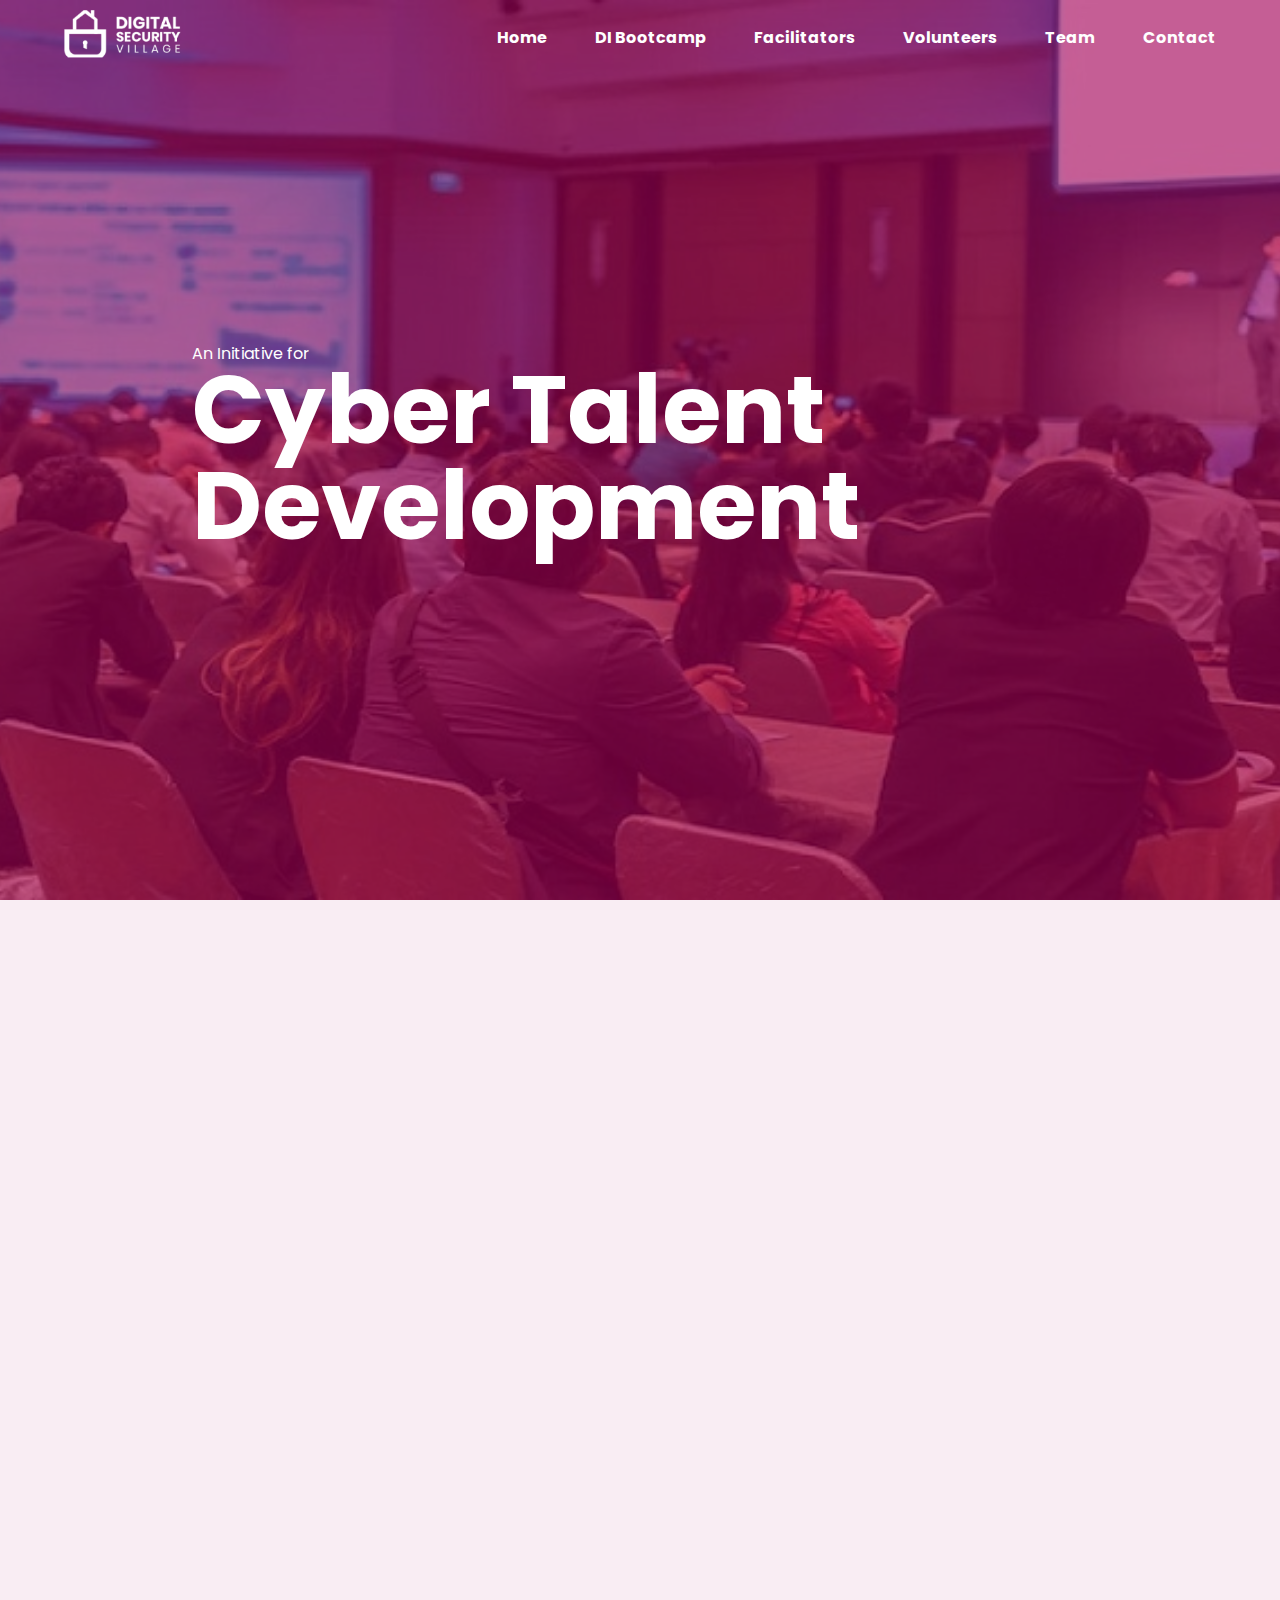
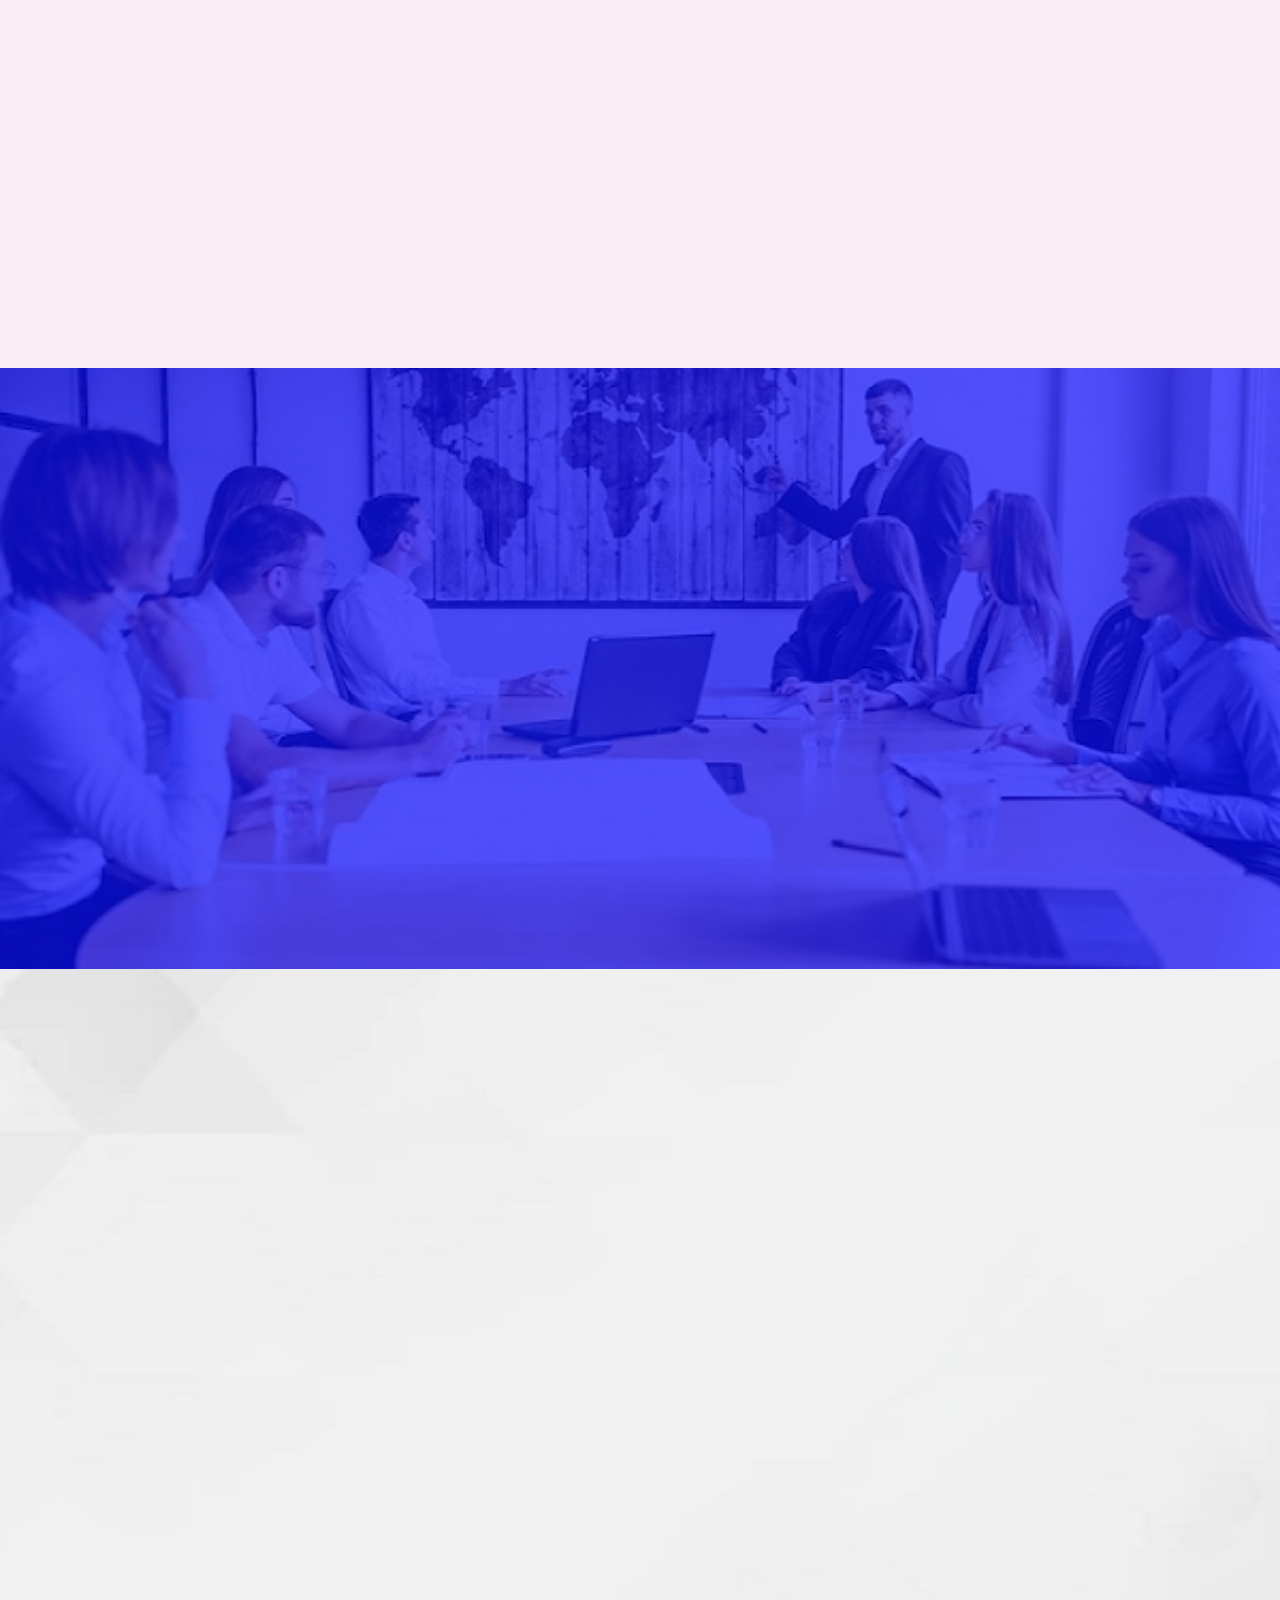
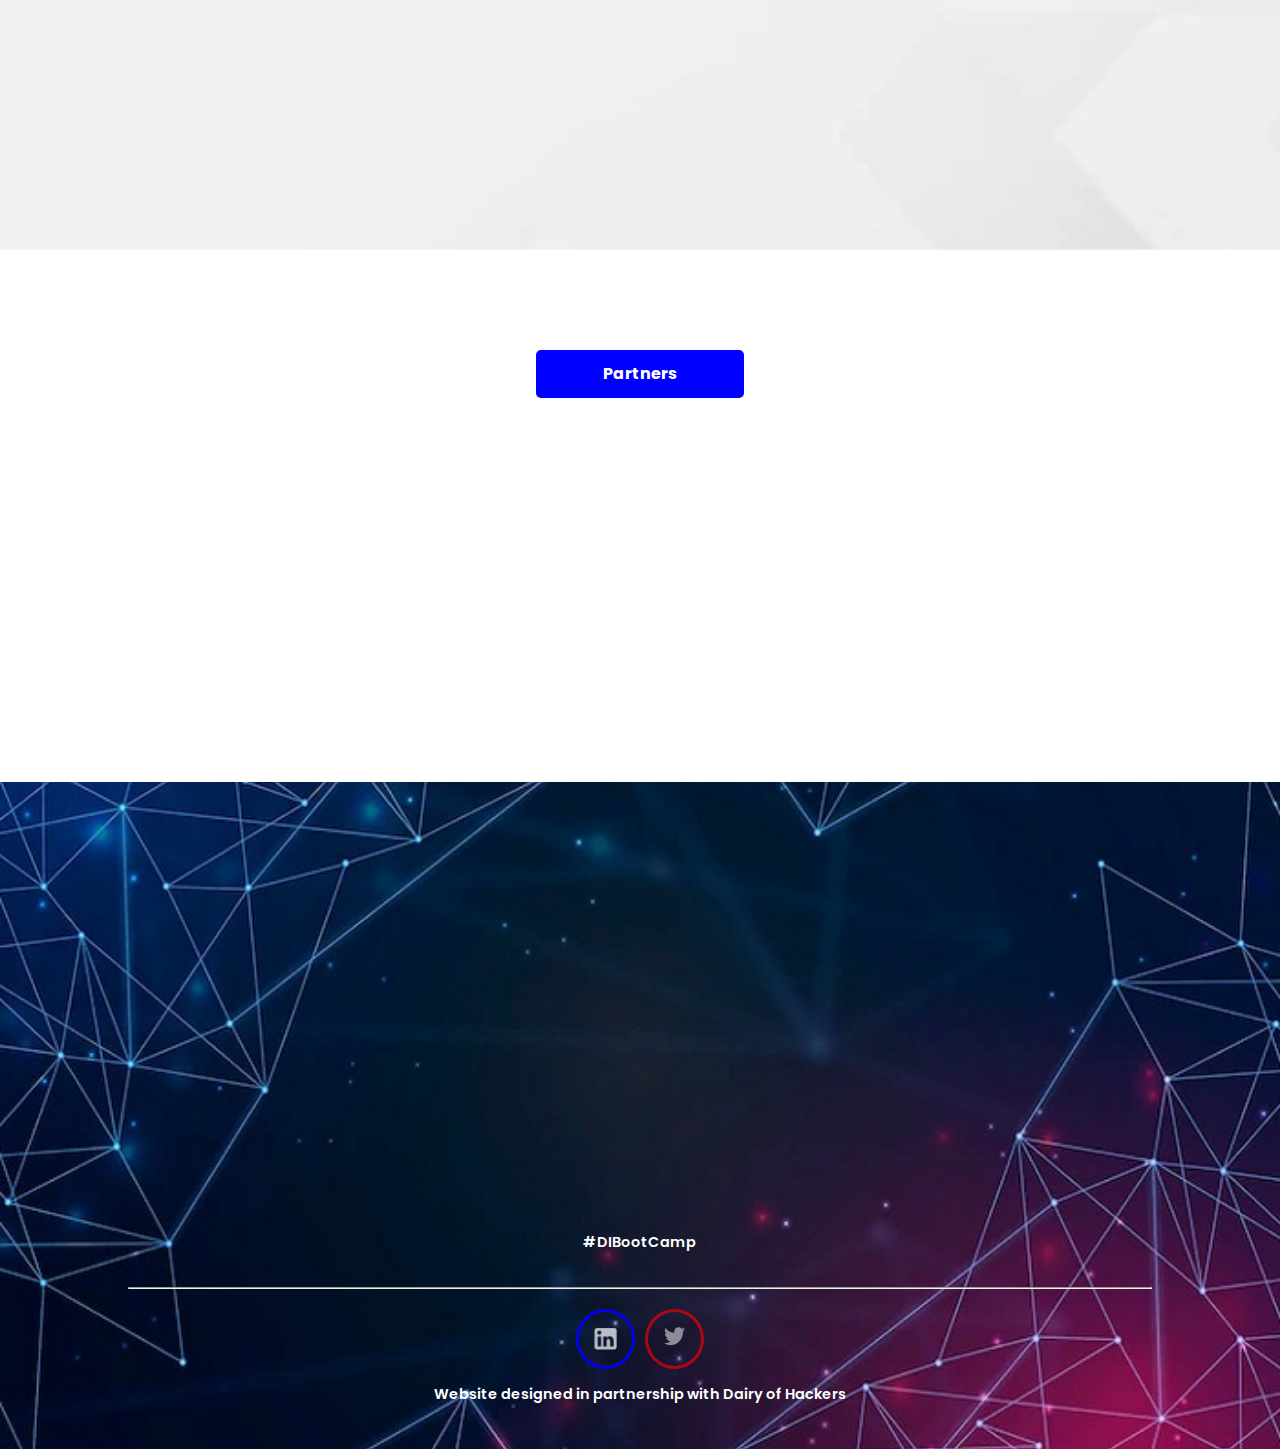
==== index.html @ 7d1bab00 "update" ====
<!DOCTYPE html>
<html lang="en">

<head>
    <meta charset="UTF-8">
    <meta http-equiv="X-UA-Compatible" content="IE=edge">
    <meta name="viewport" content="width=device-width, initial-scale=1.0">
    <link rel="icon" type="image/png" sizes="32x32" href="./images/Group.png">
    <title>Home | Digital Security Village</title>
    <link rel="stylesheet" href="style.css">

    <link rel="preconnect" href="https://fonts.googleapis.com">
    <link rel="preconnect" href="https://fonts.gstatic.com" crossorigin>
    <link href="https://fonts.googleapis.com/css2?family=Poppins:wght@400;700&display=swap" rel="stylesheet">
</head>

<body>
    <!-- header state start -->
    <header>
        <!-- nav state start -->
        <nav>
            <!-- logo state start -->
            <div id="logo">
                <a href="#"><img src="./images/logo.png" alt="" width="120"></a>
            </div>
            <!-- logo state end -->

            <!-- nav-links state start -->
            <div id="nav-links">
                <ul>
                    <li><a href="#" class="nav-link">Home</a></li>
                    <li><a href="./html/di_bootcamp.html" class="nav-link">DI Bootcamp</a></li>
                    <li><a href="./html/facilitator.html" class="nav-link">Facilitators</a></li>
                    <li><a href="./html/volunteer.html" class="nav-link">Volunteers</a></li>
                    <li><a href="./html/team.html" class="nav-link">Team</a></li>
                    <li><a href="./html/contact.html" class="nav-link">Contact</a></li>
                </ul>
            </div>
            <!-- nav-links state end -->

            <div class="hamburger">
                <span class="bar"></span>
                <span class="bar"></span>
                <span class="bar"></span>
            </div>

        </nav>
        <!-- nav state start -->
    </header>
    <!-- header state end -->

    <!-- main state start -->
    <main>
        <!-- hero section state start -->
        <section class="hero-page">
            <div class="hero-content">
                <p> An Initiative for</p>
                <p>Cyber Talent Development</p>
            </div>
        </section>
        <!-- hero section state end -->

        <!-- register section state start -->
        <section class="register-page">
            <div class="section2">
                <div class="section2-images reveal fade-left" >
                    <div class="image1">
                        <img src="./images/Ellipse1.png" alt="">
                    </div>
                    <div class="image2">
                        <img src="./images/Ellipse2.png" alt="">
                    </div>
                    <div class="image3">
                        <img src="./images/Ellipse3.png" alt="">
                    </div>
                </div>

                <div class="section2-content reveal fade-right" >
                    <div class="small-content">
                        <p>Addressing the Cybersecurity Skill Gap in Africa and Beyond.</p>
                    </div>
                    <p>Digital Investigation Bootcamp</p>
                    <p>A 6-Hour Instructor-Led Hands-on Training </p>
                    <p>Do you wish to gain first-hand knowledge of digital security? Don't sleep on it, we've got you
                        covered. Digital Investigation Bootcamp will give you hands-on taste of what it's like to
                        investigate websites for authenticity, analyze malicious emails, network traffic, and disk
                        images. Learn the practical essentials of digital investigation for personal, corporate and
                        societal safety..</p>
                    <div class="register-btn">
                        <a href="https://cutt.ly/DIBootcamp" target="_blank">Register</a>
                    </div>
                </div>
            </div>
        </section>
        <!-- register section state end -->

        <!-- skills section state start -->
        <section class="skills-page">
            <div class="section3">
                <div class="skills-content reveal fade-left">
                    <p>Yes, you can learn practical digital security skills</p>
                    <p>The DI Bootcamp will give you the needed skills to perform investigative analysis on digital
                        artifacts.</p>
                </div>

                <div class="skills-image reveal fade-right" >
                    <img src="./images/video.png" alt="">
                </div>
            </div>
        </section>
        <!-- register section state end -->

        <!-- location section state start -->
        <section class="location-page">

            <!-- container card state start  -->
            <div class="container">
                <div class="row">
                    <div class="card  reveal fade-left">
                        <div class="card-image1">
                            <img src="./images/investige.png" alt="">
                        </div>

                        <div class="card-content">
                            <p>Learn Investigative Skills</p>
                            <p>The bootcamp will leverage various open source tools to investigate digital artifacts to
                                discover hidden secrets.</p>
                        </div>
                    </div>
                    <div class="card  reveal fade-bottom">
                        <div class="card-image2">
                            <img src="./images/analy.png" alt="">
                        </div>

                        <div class="card-content">
                            <p>Learn Analytical Skill</p>
                            <p>Analytical skills are one of the most important skills that a digital security
                                professional must have. You will gain skills to analyze problems and identify solutions.
                            </p>
                        </div>
                    </div>
                    <div class="card  reveal fade-right">
                        <div class="card-image3">
                            <img src="./images/report.png" alt="">
                        </div>

                        <div class="card-content">
                            <p>Learn Research & Reporting Strategies</p>
                            <p>At DI Bootcamp, you will learn how digital security experts keep up with emerging trends
                                by conducting research and effectively communicating their expertise and recommendations
                                through report writing.
                            </p>
                        </div>
                    </div>
                </div>
            </div>
            <!-- container card state end -->

            <!-- section4 state start -->
            <div class="section4">
                <div class="section4-content reveal fade-left">
                    <p>Digital Investigation Bootcamp</p>
                </div>
                <div class="location reveal fade-right">
                    <img src="./images/location.png" alt="">
                    <div>
                        <p class="heading">Where is it?</p>
                        <p class="text">Virtual</p>
                    </div>
                </div>

                <div class="time reveal fade-right">
                    <img src="./images/time.png" alt="">
                    <div>
                        <p class="heading">When is it?</p>
                        <p class="text">17th-18th Of Sept 2022</p>
                        <p class="text">5pm daily</p>
                    </div>

                </div>
                <div class="logo-design  reveal fade-right">
                    <img src="./images/Group.png" alt="" width="150px">
                </div>

            </div>
            <!-- section4 state end -->
        </section>
        <!-- location section state end -->

        <!-- partners section state start -->
        <section class="partners-page">
            <div class="section5">
                <div class="partner-btn">
                    <p>Partners</p>
                </div>
                <div class="partners-logo  reveal fade-right">
                    <div class="dog-logo">
                        <img src="./images/doh-image.jpg" alt="">
                    </div>
                    <div class="csm-logo">
                        <img src="./images/csm-image.jpg" alt="">
                    </div>
                    <div class="ha-logo">
                        <img src="./images/HA.jpg" alt="">
                    </div>
                </div>
            </div>
        </section>
        <!-- partners section state end -->
    </main>
    <!-- main state end -->

    <!-- footer state start -->
    <footer>
        <div class="section6">
            <div class="subscribe-form">
                    <p class="reveal fade-left">Subscribe now to get latest information about the bootcamp</p>
                    <form action="https://sheetdb.io/api/v1/5p3jy5x3n6ude" method="POST" autocomplete="off" class="reveal fade-left" id="subscribedb-form">
                    <input type="email" name="data[email]" id="email" placeholder="Please input your email" required> <br> <br>
                        <button type="submit">Sign Up</button> <br>
                    </form>
                    <img src="./images/logo.png" alt="" class="reveal fade-right">
      
                    <p class="reveal fade-right"> A movement that aims to address the cybersecurity skill gap in Africa and beyond by providing
                    emerging cyber talents with the necessary digital security skills for personal, corporate, and
                    society's safety. This will be accomplished through a series of bootcamps, workshops, online
                    trainings, and much more.</p>
                    <p>#DIBootCamp</p>
            </div>
            <div class="info">

                <div id="line">
                    <hr>
                </div>

                <div class="social-media">
                    <div class="linkedin">
                        <a href="https://linkedin.com/company/digisecvillage" target="_blank"><img
                                src="./images/LinkedIn.png" alt="" width="23"></a>
                    </div>
                    <div class="twitter">
                        <a href="https://twitter.com/digisecvillage" target="_blank"><img src="./images/twitter.png"
                                alt=""></a>
                    </div>
                </div>
                <p>Website designed in partnership with Dairy of Hackers</p>
            </div>
        </div>
    </footer>
    <!-- footer state end -->
    <script src="./script.js"></script>
</body>

</html>
---- style.css ----
/* default styling start */
* {
    font-family: 'Poppins', sans-serif;
    Font-size: 16px;
    box-sizing: border-box;
    padding: 0;
    margin: 0;
}

body {
    overflow-x: hidden;
}

header {
    position: absolute;
    z-index: 1000;
    width: 100%;
}

nav {
    width: 90%;
    margin: auto;
    display: flex;
    align-items: center;
    justify-content: space-between;
    padding-top: 10px;
}

#nav-links ul {
    display: flex;
    align-items: center;
    justify-content: center;
}

#nav-links ul li {
    list-style-type: none;
    padding-right: 3em;
}

#nav-links ul li:last-child {
    padding-right: 0;
}

ul li a {
    text-decoration: none;
    color: #ffffff;
    font-style: normal;
    font-weight: 700;
    font-size: 1rem;
    line-height: 33px;
}

.hamburger {
    display: none;
}

.hamburger .bar {
    display: block;
    width: 25px;
    height: 3px;
    margin: 5px auto;
    -webkit-transition: all 0.3s ease-in-out;
    transition: all 0.3s ease-in-out;
    background-color: #fff !important;
}

/* hero page styling start */
.hero-page {
    display: flex;
    justify-content: center;
    align-items: center;
    position: relative;
    background-image: url(./images/hero-image1.jpg);
    background-position: center;
    background-attachment: fixed;
    background-repeat: no-repeat;
    background-size: cover;
    height: 100vh;
    width: 100%;
}

.hero-page::before {
    content: '';
    position: absolute;
    background-color: rgba(167, 0, 88, 0.62);
    width: 100%;
    height: 100%;
}

.hero-content {
    width: 70%;
    z-index: 1000;
}
.reveal{
    transform: translateY(150px);
    transition:1s all ease;
    opacity: 0;
}
.reveal.active{
    transform: translateY(0);
    transition:1s all ease;
    opacity: 1;
}
.active.fade-left{
    animation: fade-left 1s ease-in;
}
.active.fade-right{
    animation: fade-right 1s ease-in;
}
@keyframes fade-left {
    0%{
        transform:translateX(-100px);
        opacity: 0;
    }
    100%{
        transform:translateX(0);
        opacity: 1;
    }
}
@keyframes fade-right {
    0%{
        transform:translateX(100px);
        opacity: 0;
    }
    100%{
        transform:translateX(0);
        opacity: 1;
    }
}
.hero-content p {
    font-style: normal;
    font-weight: 400;
    font-size: 1rem;
    line-height: 100%;
    color: #ffffff;
}

.hero-content p:nth-child(2) {
    font-size: 6rem;
    font-weight: 700;
}

/* hero page styling end */

/* register page styling start */
.register-page {
    background: rgba(167, 0, 88, 0.07);
}

.section2 {
    display: flex;
    justify-content: space-around;
    flex-flow: row wrap;
    flex-wrap: wrap-reverse;
    padding-top: 200px;
    padding-bottom: 200px;
    width: 100%;
    margin: auto;
    height: auto;
}

.section2-images {
    margin-right: 130px;
    max-width: 40%;
    position: relative;
}

.image2 {
    position: absolute;
    margin-top: 10px;
    top: -1em;
    margin-left: 350px;
}

.image3 {
    position: absolute;
    top: 260px;
    left: 330px;
}

.section2-content {
    width: 40%;
    min-width: 40%;
    line-height: 4;
}

.small-content {
    background: linear-gradient(269.68deg, rgba(255, 0, 0, 0.51) -2.97%, rgba(0, 0, 255, 0.5) 100%);
    width: 90%;
    text-align: center;
}

.small-content p {
    margin: auto;
    line-height: 3;
    color: #ffffff;
    font-weight: 700;
    font-size: 0.8rem;
    margin-bottom: 30px;
}

.section2-content p:nth-child(2) {
    font-size: 4rem;
    font-weight: 700;
    line-height: 110%;
    margin-bottom: 30px;
}

.section2-content p:nth-child(3) {
    color: #A70058;
    font-weight: 600;
    font-size: 1rem;
    line-height: 112%;
    margin-bottom: 30px;
}

.section2-content p:nth-child(4) {
    line-height: 193%;
    margin-bottom: 30px;
    color: #000000;
    font-size: 1rem;
    font-weight: 500;
}

.register-btn {
    background: linear-gradient(265.36deg, #FFFF00 -17.67%, #FF0000 42.39%, #0000FF 111.9%);
    border-radius: 13.6934px;
    width: 40%;
    text-align: center;
}

.register-btn a {
    text-decoration: none;
    color: #ffffff;
    font-weight: 700;
    font-size: 1.2rem;
    line-height: 24px;
}

/* register page styling end */

/* skills page styling start */
.skills-page {
    display: flex;
    justify-content: center;
    align-items: center;
    position: relative;
    background-image: url(./images/hero-image3.jpg);
    background-position: center;
    background-repeat: no-repeat;
    background-size: cover;
    width: 100%;
}

.skills-page::before {
    content: '';
    position: absolute;
    background: rgba(0, 0, 255, 0.67);
    width: 100%;
    height: 100%;
}

.section3 {
    width: 70%;
    margin: auto;
    display: flex;
    justify-content: space-between;
    align-items: center;
    padding: 70px 0 200px 0;
}

.skills-content {
    width: 63%;
    z-index: 1000;
}

.skills-content p:first-child {
    color: #ffffff;
    font-size: 4rem;
    font-weight: 700;
    line-height: 110%;
}

.skills-content p:nth-child(2) {
    color: #FFFF00;
    font-weight: 400;
    font-size: 1rem;
    width: 70%;
}

.skills-image {
    z-index: 1000;
}

/* skills page styling end */

/* location page styling start */
.location-page {
    background-image: url(./images/location-image.jpg);
    background-position: center;
    background-repeat: no-repeat;
    background-size: cover;
    height: auto;
    width: 100%;
}

.container {
    width: 80%;
    margin: auto;
    position: relative;
}

.row {
    margin-top: -70px;
    display: flex;
    justify-content: space-between;
    width: 100%;

}

.card {
    border-radius: 5px;
    text-align: center;
    background: #F7F7F7;
    box-shadow: 0px 7.98038px 3.99019px rgba(0, 0, 0, 0.25);
    max-width: 32.4%;
    padding: 20px 0;
    height: auto;
}
.card:hover {
    transform: scale(1.05);
}
.card-image1,
.card-image2,
.card-image3 {
    margin: auto;
    padding: 20px;
    text-align: center;
    width: 95px;
    background: rgba(0, 0, 255, 0.67);
    border-radius: 50%;
}

.card-image2 {
    background: rgba(255, 0, 0, 0.51) !important;
}

.card-image3 {
    background: #FF9500 !important;
}

.card-content {
    width: 90%;
    margin: auto;
}

.card-content p:first-child {
    font-weight: 700;
    font-size: 1.4rem;
    line-height: 120%;
    margin: 30px 0;
}

.card-content p:nth-child(2) {
    font-weight: 400;
    font-size: 14px;
    line-height: 25px;
    text-align: center;
}

.section4 {
    display: flex;
    width: 80%;
    margin: auto;
    padding-top: 100px;
    padding-bottom: 200px;
    position: relative;
}

.section4-content {
    margin-top: 40px
}

.section4-content p {
    font-weight: 700;
    font-size: 4rem;
    line-height: 110%;
    background: linear-gradient(253.71deg, #FFFF00 -7.18%, rgba(255, 0, 0, 0.99) 44.56%, #0000FF 101.99%);
    -webkit-background-clip: text;
    -webkit-text-fill-color: transparent;
    background-clip: text;
}

.location,
.time {
    padding: 10px;
    width: 30%;
    background: #F2D9D9;
}

.location {
    margin-top: 20px;
    height: 230px;
}

.time {
    height: 235px;
    margin-left: 30px;
    z-index: 100;
}

.logo-design {
    position: absolute;
    top: 120px;
    right: -60px;
}

.location img,
.time img {
    width: 70px;
    float: right;
}

.heading {
    padding-top: 70px;
    font-weight: 700;
    font-size: 1.1rem;
    line-height: 36px;
    color: #000000;
}

.text {
    font-weight: 400;
    font-size: 1rem;
    line-height: 36px;
    color: rgba(0, 0, 0, 0.65);
}

/* location page styling end */

/* partners page styling start */
.partners-page {
    width: 100%;
    padding: 100px 0;
}

.section5 {
    width: 90%;
    margin: auto;
}

.partner-btn {
    text-align: center;
    margin-bottom: 50px;
    background: #0000FF;
    width: 18%;
    margin: auto;
    border-radius: 5px;
}

.partner-btn p {
    font-style: normal;
    font-weight: 700;
    font-size: 1rem;
    line-height: 300%;
    color: #FFFFFF;
}

.partners-logo {
    margin-top: 30px;
    display: flex;
    flex-flow: row wrap;
    justify-content: space-around;
    align-items: center;

}

/* partners page styling end */

/* footer  styling start */
footer {
    width: 100%;
    background-image: url(./images/footer-image.jpg);
    background-repeat: no-repeat;
    background-position: center;
    background-size: cover;
    color: #ffffff;
}

.section6 {
    width: 80%;
    margin: auto;
    padding: 50px 0 30px;
}

.subscribe-form {
    display: flex;
    flex-direction: column;
    align-items: center;
    justify-content: center;
    width: 60%;
    margin: auto;
}

form {
    display: flex;
    flex-direction: column;
    width: 80%;
}

.subscribe-form form input {
    padding: 10px 15px;
    background: #FFFFFF;
    border-radius: 13px;
    outline: none;
    border: none;
}

.subscribe-form form button {
    cursor:pointer;
    padding: 10px;
    background: linear-gradient(269.43deg, #FF0000 -14.51%, #0000FF 100%);
    border-radius: 13px;
    border: none;
    font-weight: 400;
    font-size: 1rem;
    color: #FFFFFF;
}

.subscribe-form p:first-child {
    font-weight: 400;
    font-size: 0.9rem;
    margin-bottom: 20px;
}

.subscribe-form p:nth-child(4) {
    font-size: 0.9rem;
    font-weight: 600;
    line-height: 193%;
    text-align: center;
    color: #FFFFFF;
    margin-top: 20px;
}

.subscribe-form p:nth-child(5) {
    font-size: 0.9rem;
    font-weight: 600;
    line-height: 50px;
    text-align: center;
}
.subscribe-form img{
    width: 120px;
}
.info p {
    font-weight: 600;
    font-size: 0.9rem;
    line-height: 50px;
    text-align: center;
    color: #FFFFFF;
}

.info #line {
    margin: 20px 0;
}

.social-media {
    display: flex;
    justify-content: center;
    align-items: center;
    text-align: center;
    width: 20%;
    margin: auto;
    /* margin-bottom: 50px; */
}

.linkedin {
    height: 60px;
    border: 3px solid rgba(0, 0, 255, 0.9);
    border-radius: 60%;
    padding: 15px;
    margin-right: 5px;
}

.twitter {
    opacity: 0.7;
    height: 60px;
    border: 3px solid rgba(255, 0, 0, 0.9);
    border-radius: 60%;
    padding: 15px;
    margin-left: 5px;
}

/* footer  styling end */


/* max width 1050px styling start */
@media (max-width:1050px) {
    nav {
        width: 94%;
    }

    /* register page styling start */
    .section2-images {
        margin-right: 50px;
    }

    .image2 {
        margin-left: 280px;
    }

    .image3 {
        top: 200px;
        left: 280px;
    }

    .image1 img {
        width: 400px;
    }

    .image2 img {
        width: 120px
    }

    .image3 img {
        width: 190px;
    }

    .section2-content p:nth-child(2) {
        font-size: 3.5rem;
    }

    /* register page styling end */

    /* location page styling start */
    .section4-content p {
        font-size: 3.5rem;
    }

    .location,
    .time {
        padding: 10px;
        width: 30%;
        background: #F2D9D9;
    }

    .location img,
    .time img {
        width: 60px;
        float: right;
    }

    .heading {
        font-size: 1rem;
    }

    .text {
        font-size: 0.9rem;
    }

    /* location page styling end */
}

/* max width 1050px styling end */


/* max width 900px styling start */
@media (max-width:900px) {

    /* nav styling start  */
    nav {
        width: 96%;
    }

    #logo a img {
        width: 100px;
    }

    #nav-links ul li {
        list-style-type: none;
        padding-right: 1em;
    }

    ul li a {
        font-weight: 600;
        font-size: 0.9rem;
    }

    /* nav styling end */

    /* hero page styling start */
    .hero-content {
        width: 80%;
    }

    .hero-content p {
        font-size: 0.9rem;
    }

    .hero-content p:nth-child(2) {
        font-size: 4.5rem;
    }

    /* hero page styling end */

    /* register page styling start */
    .section2-images {
        margin-top: 30px;
    }

    .section2-content {
        width: 55%;
    }

    .image2 {
        margin-left: 200px;
    }

    .image3 {
        top: 160px;
        left: 200px;
    }

    .image1 img {
        width: 300px;
    }

    .image2 img {
        width: 90px
    }

    .image3 img {
        width: 140px;
    }

    .small-content p {
        font-weight: 600;
        font-size: 0.6rem;
    }

    .section2-content p:nth-child(2) {
        font-size: 3rem;
    }

    .section2-content p:nth-child(3) {
        font-size: 0.9rem;
    }

    .section2-content p:nth-child(4) {
        font-size: 0.9rem;
        font-weight: 500;
    }

    .register-btn {
        width: 35%;
    }

    .register-btn a {
        font-size: 1rem;
        line-height: 20px;
    }

    /* register page styling end */

    /* skills page styling start */
    .section3 {
        width: 90%;
    }

    .skills-content {
        width: 70%;
    }

    .skills-content p:first-child {
        font-size: 3rem;
    }

    .skills-content p:nth-child(2) {
        font-size: 0.9rem;
    }

    .skills-image img {
        width: 150px;
    }

    /* skills page styling end */

    /* location page styling start */
    .container {
        width: 90%;
    }

    .card-image1,
    .card-image2,
    .card-image3 {
        padding: 12px;
        width: 65px;
    }

    .card img {
        width: 30px;
    }

    .card-content {
        width: 90%;
    }

    .card-content p:first-child {
        font-size: 1.2rem;
    }

    .section4 {
        width: 85%;
    }

    .section4-content p {
        font-size: 3rem;
    }

    .time {
        margin-left: 20px;
    }

    .logo-design {
        position: absolute;
        top: 150px;
        right: -50px;
    }

    .logo-design img {
        width: 120px;
    }

    .location img,
    .time img {
        width: 40px;
    }

    .heading {
        font-size: 1rem;
        padding-top: 40px;
        line-height: 20px;
    }

    .text {
        font-size: 0.8rem;
        line-height:25px;
    }

    /* location page styling end */

    /* partners page styling start */
    .section5 {
        width: 90%;
    }

    .partners-logo {
        margin-top: 30px;
        display: flex;
        justify-content: space-around;
        align-items: center;
    }

    .partners-logo img {
        width: 250px;
    }

    /* partners page styling end */

    /* footer  styling start */
    .section6 {
    width: 80%;
    }
    .subscribe-form{
        width: 80%;
    }
    /* footer  styling end */
}

/* max width 900px styling end */

/* max width 625px styling start */
@media (max-width:625px) {
    header {
        box-shadow: 0px 7.98038px 3.99019px rgba(0, 0, 0, 0.25);
        z-index: 4000;

    }

    nav {
        width: 100%;
        padding: 20px 20px 20px 0;
    }

    #logo {
        padding-left: 20px;
    }

    #logo a img {
        width: 120px;
    }

    #nav-links {
        align-items: center;
        background-color: #f7f7f7;
        position: fixed;
        top: 80px;
        right: -100%;
        width: 100%;
        height: 100%;
        transition: 0.3s;

    }

    #nav-links.active {
        right: 0;
    }

    #nav-links ul {
        flex-direction: column;
    }

    #nav-links ul li {
        margin: 20px 0;
    }

    .nav-link {
        color: #262626 !important;
    }

    .hamburger {
        cursor: pointer;
        display: block;
    }

    .hamburger.active .bar:nth-child(2) {
        opacity: 0;
    }

    .hamburger.active .bar:nth-child(1) {
        transform: translateY(8px) rotate(45deg);
    }

    .hamburger.active .bar:nth-child(3) {
        transform: translateY(-8px) rotate(-45deg);
    }




    /* hero page styling start */
    .hero-content {
        width: 90%;
    }

    .hero-content p {
        font-size: 0.9rem;
    }

    .hero-content p:nth-child(2) {
        font-size: 3.2rem;
        line-height: 120%;
    }

    /* hero page styling end */

    /* register page styling start */
    .section2-images {
        max-width: 90%;
        margin-right: 0;
    }

    .section2-content {
        width: 90%;
        min-width: 40%;
        line-height: 4;
    }

    .small-content p {
        font-size: 0.8rem;
    }

    /* register page styling end */

    /* skills page styling start */
    .skills-content p:first-child {
        font-size: 2.5rem;
    }

    .skills-content p:nth-child(2) {
        font-size: 0.8rem;
    }

    /* skills page styling end */

    /* location page styling start */
    .row {
        flex-direction: column;
    }

    .card {
        max-width: 90%;
        margin: auto;
        margin-bottom: 20px;
    }

    .section4 {
        flex-direction: column;
        width: 80%;
    }
    .section4-content p {
        font-size: 2.8rem;
    }

    .location,
    .time {
        padding: 30px 20px;
        width: 70%;
        margin: auto;
    }

    .logo-design {
        top: 60%;
        right: 10px;
    }

    .location img,
    .time img {
        width: 60px;
    }

    .location {
        margin-top: 30px;
        height: auto;
    }

    .time {
        margin-top: 30px;
        height: auto;
    }

    .heading,
    .text {
        line-height: 200%;
    }

    .heading {
        padding-top: 70px;
        font-size: 1.1rem;
    }

    .text {
        font-size: 1rem;
    }

    /* location page styling end */

    /* partners page styling start */
    .partner-btn {
        width: 130px;
    }

    .partner-btn p {
        padding: 0 20px;
    }

    .partners-logo {
        flex-direction: column;
    }

    .partners-logo img {
        margin-top: 20px;
    }

    /* partners page styling end */

    /* footer  styling start */
    .subscribe-form {
        width: 100%;
        flex-direction: column;
    }
    .left-content, .right-content{
        width:80%;
    }
    form {
        width: 100%;
    }

    form input::placeholder {
        font-size: 0.9rem;
    }

    form button {
        font-size: 0.9rem;
    }

    /* footer  styling end */
}

/* max width 625px styling end */

/* max width 400px styling start */
@media (max-width:400px) {
    #logo a img {
        width: 40%;
    }

    .hamburger .bar {
        display: block;
        width: 22px;
        margin: 4px auto;
    }

    .hamburger.active .bar:nth-child(1) {
        transform: translateY(7px) rotate(45deg);
    }

    .hamburger.active .bar:nth-child(3) {
        transform: translateY(-7px) rotate(-45deg);
    }

    /* hero page styling start */
    .hero-content p:nth-child(2) {
        font-size: 2.2rem;
        line-height: 130%;
    }

    /* hero page styling end */

    /* register page styling start */

    .section2 {
        padding: 100px 0;
    }

    .small-content p {
        font-size: 0.7rem;
    }

    .section2-content p:nth-child(2) {
        font-size: 2rem;
        line-height: 130%;
    }

    .section2-content p:nth-child(3) {
        font-size: 0.88rem;
    }

    .section2-content p:nth-child(4) {
        font-size: 0.88rem;
    }

    .section2-images {
        margin-right: 130px;
        max-width: 40%;
    }

    .image2 {
        margin-left: 150px;
    }

    .image3 {
        top: 110px;
        left: 140px;
    }

    .image1 img {
        width: 220px;
    }

    .image2 img {
        width: 70px
    }

    .image3 img {
        width: 105px;
    }

    .register-btn {
        width: 100px;
        height: 50px;
        display: flex;
        align-items: center;
        justify-content: center;
    }

    .register-btn a {
        font-size: 0.9rem;
        
    }

    /* register page styling end */

    /* skills page styling start */
    .section3 {
        flex-direction: column;
        padding: 70px 0 100px 0;
    }

    .skills-content {
        width: 100%;
    }

    .skills-content p:first-child {
        font-size: 2rem;
        margin-bottom: 10px;
        line-height: 130%;
    }

    .skills-content p:nth-child(2) {
        font-size: 0.8rem;
        line-height: 200%;
        width: 100%;
    }

    .skills-image {
        margin-top: 30px;
    }

    .skills-image img {
        width: 150px;
    }

    /* skills page styling end */

    /* location page styling start */
    .section4 {
        width: 80%;
    }

    /* .section4-content {
        margin-top: 700px;
    } */

    .section4-content p {
        font-size: 2rem;
    }

    .location,
    .time {
        width: 60%;
        height: 240px;
    }

    .logo-design {
        /* top: 1610px; */
        right: -0px;
    }

    .heading,
    .text {
        line-height: 200%;
    }

    .info p {
        line-height: 30px;
    }

    .heading {
        font-size: 1rem;
    }

    .text {
        font-size: 0.8rem;
    }

    /* location page styling end */

    /* footer  styling start */
    .subscribe-form img {
        width: 40%;
    }
    .left-content, .right-content{
        width:90%;
    }

    /* footer  styling end */
}

/* max width 400px styling  end */

/* default styling end */
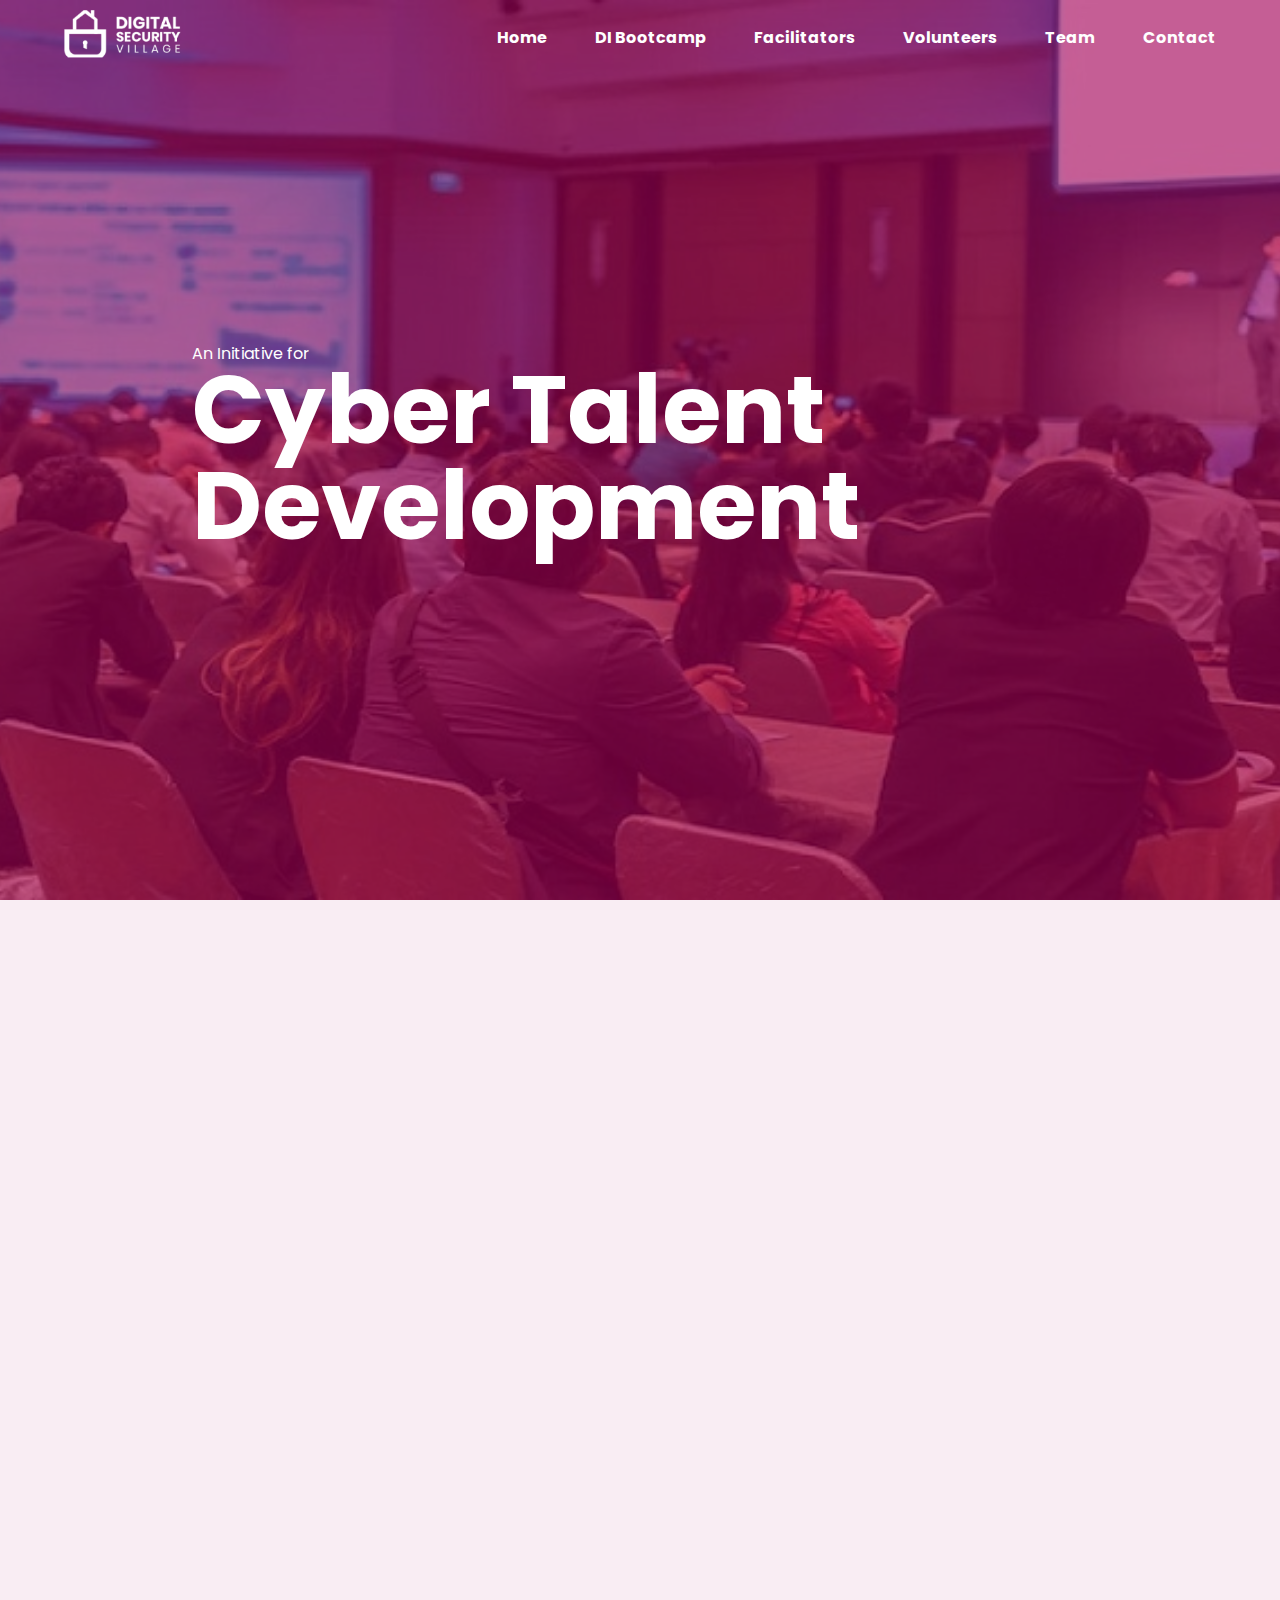
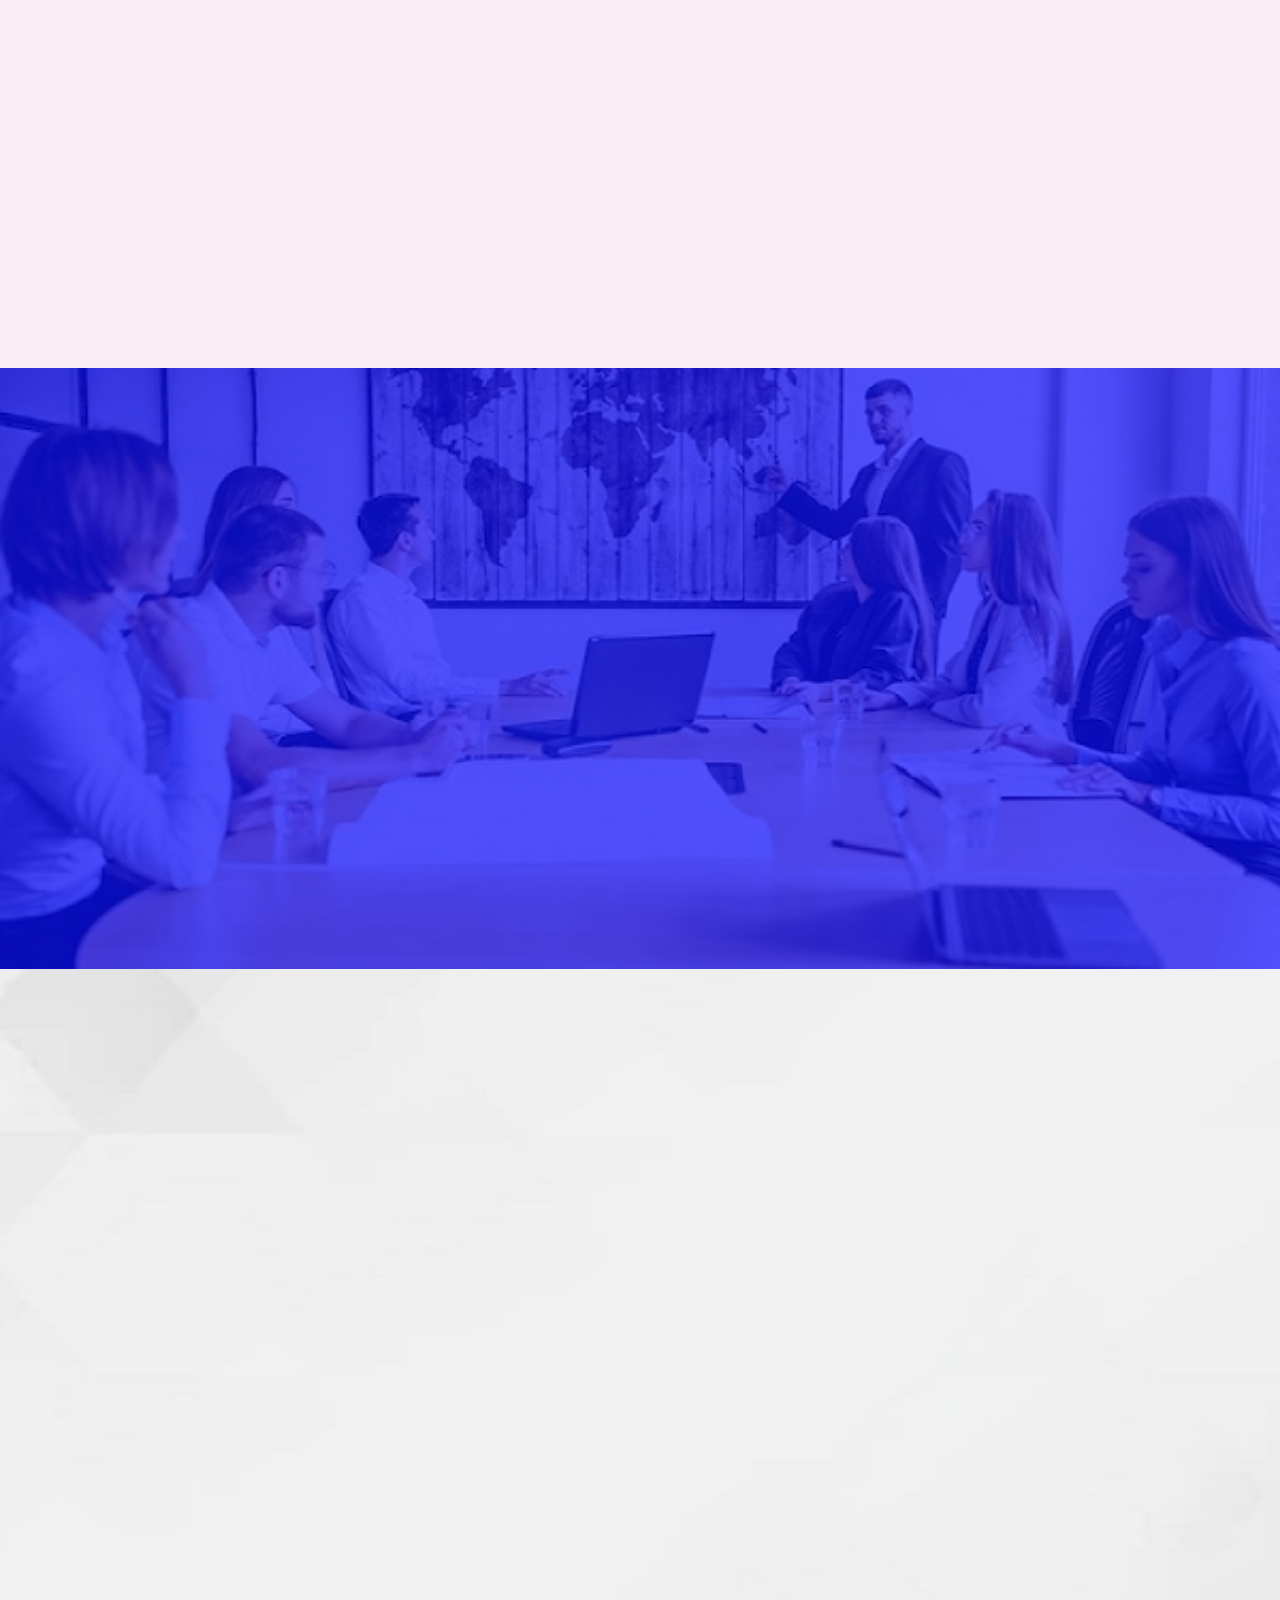
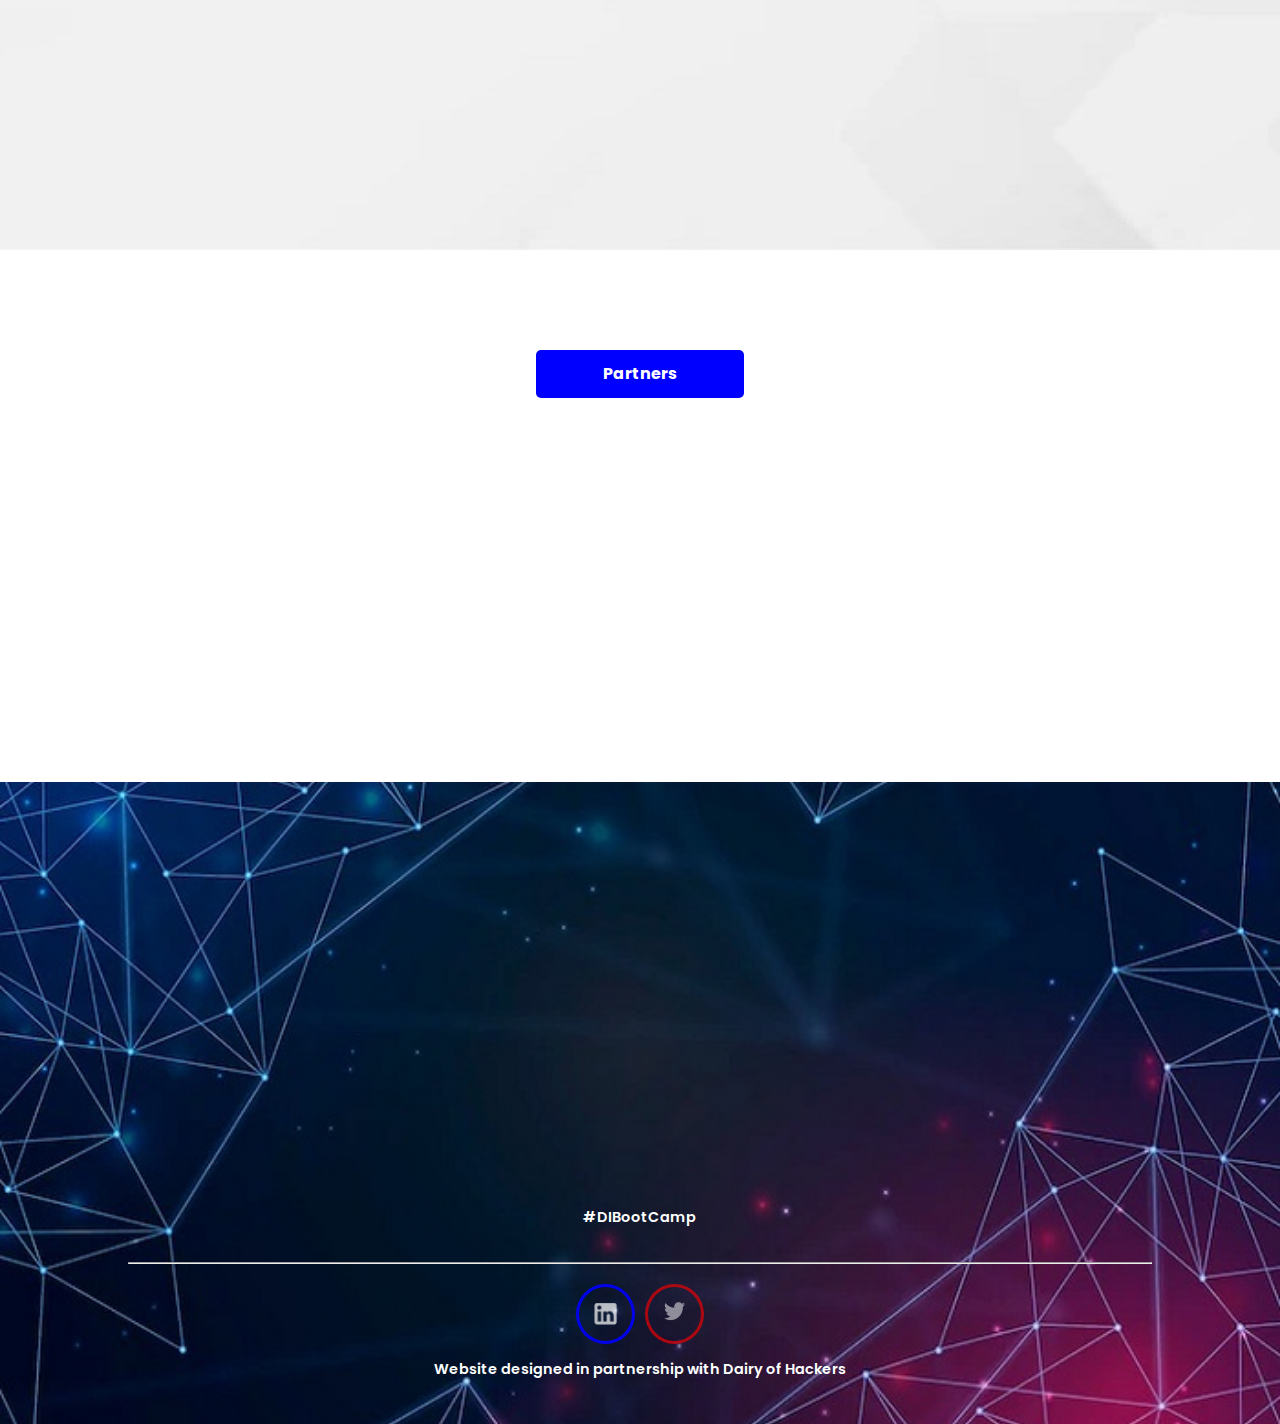
==== commit 01bf7d8f: "update" ====
--- a/index.html
+++ b/index.html
@@ -29,11 +29,11 @@
             <div id="nav-links">
                 <ul>
                     <li><a href="#" class="nav-link">Home</a></li>
-                    <li><a href="./html/di_bootcamp.html" class="nav-link">DI Bootcamp</a></li>
-                    <li><a href="./html/facilitator.html" class="nav-link">Facilitators</a></li>
-                    <li><a href="./html/volunteer.html" class="nav-link">Volunteers</a></li>
-                    <li><a href="./html/team.html" class="nav-link">Team</a></li>
-                    <li><a href="./html/contact.html" class="nav-link">Contact</a></li>
+                    <li><a href="di_bootcamp.html" class="nav-link">DI Bootcamp</a></li>
+                    <li><a href="facilitator.html" class="nav-link">Facilitators</a></li>
+                    <li><a href="volunteer.html" class="nav-link">Volunteers</a></li>
+                    <li><a href="team.html" class="nav-link">Team</a></li>
+                    <li><a href="contact.html" class="nav-link">Contact</a></li>
                 </ul>
             </div>
             <!-- nav-links state end -->
@@ -216,7 +216,7 @@
             <div class="subscribe-form">
                     <p class="reveal fade-left">Subscribe now to get latest information about the bootcamp</p>
                     <form action="https://sheetdb.io/api/v1/5p3jy5x3n6ude" method="POST" autocomplete="off" class="reveal fade-left" id="subscribedb-form">
-                    <input type="email" name="data[email]" id="email" placeholder="Please input your email" required> <br> <br>
+                    <input type="email" name="data[email]" id="email" placeholder="Please input your email" required> <br> 
                         <button type="submit">Sign Up</button> <br>
                     </form>
                     <img src="./images/logo.png" alt="" class="reveal fade-right">
--- a/style.css
+++ b/style.css
@@ -1093,6 +1093,20 @@
         font-size: 0.9rem;
     }
 
+    .linkedin {
+        height: 50px;
+        border: 2px solid rgba(0, 0, 255, 0.9);
+        padding: 13px;
+    }
+    .linkedin img{
+        width:20px;
+    }
+    .twitter {
+        height: 50px;
+        border: 2px solid rgba(255, 0, 0, 0.9);
+        padding: 12px;
+    }
+
     /* footer  styling end */
 }
 
@@ -1100,6 +1114,21 @@
 
 /* max width 400px styling start */
 @media (max-width:400px) {
+    /* animation start */
+
+    .reveal{
+    transition:0.5s all ease;
+    }
+    .reveal.active{
+        transition:0.5s all ease;
+    }
+    .active.fade-left{
+        animation: fade-left 0.5s ease-in;
+    }
+    .active.fade-right{
+        animation: fade-right 0.5s ease-in;
+    }
+    /* animation  end*/
     #logo a img {
         width: 40%;
     }
@@ -1272,7 +1301,14 @@
     .left-content, .right-content{
         width:90%;
     }
-
+    .linkedin {
+        height: 47px;
+        padding: 11px;
+    }
+    .twitter {
+        height: 47px;
+        padding: 10px;
+    }
     /* footer  styling end */
 }
 
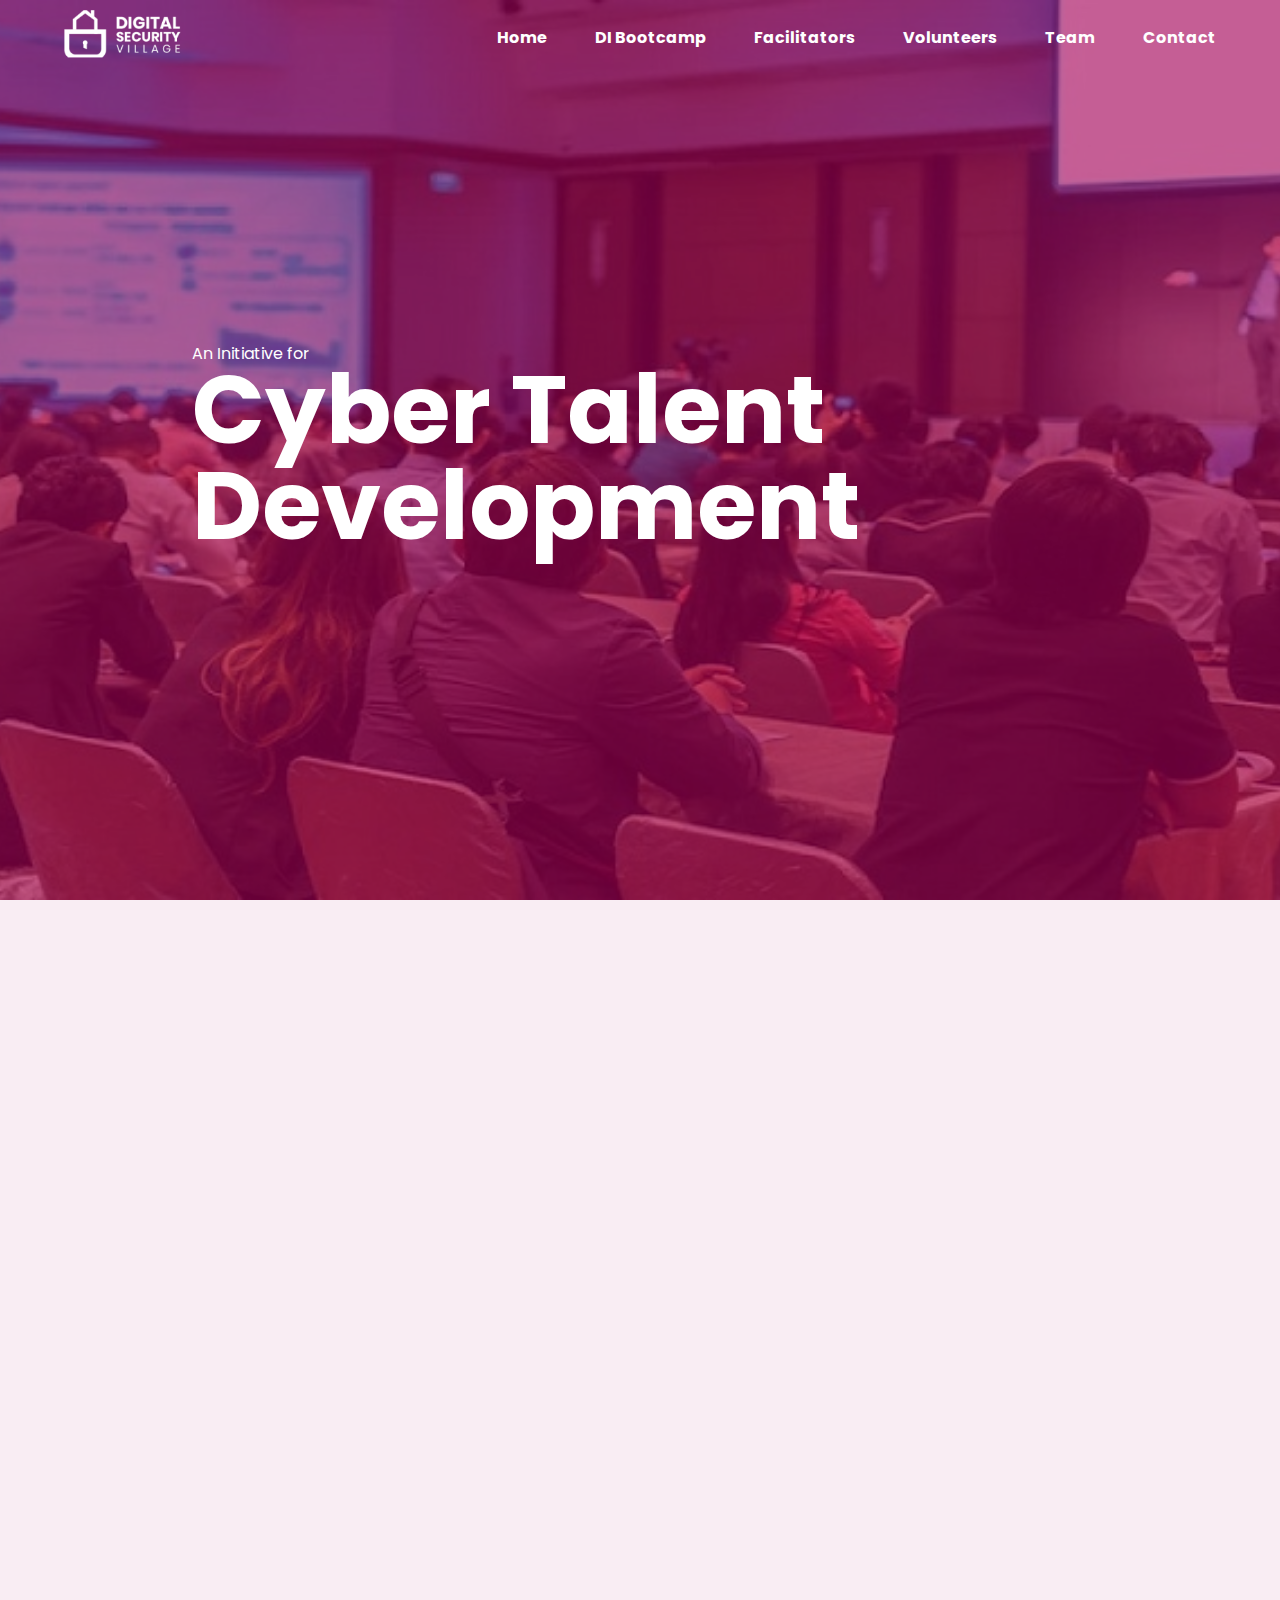
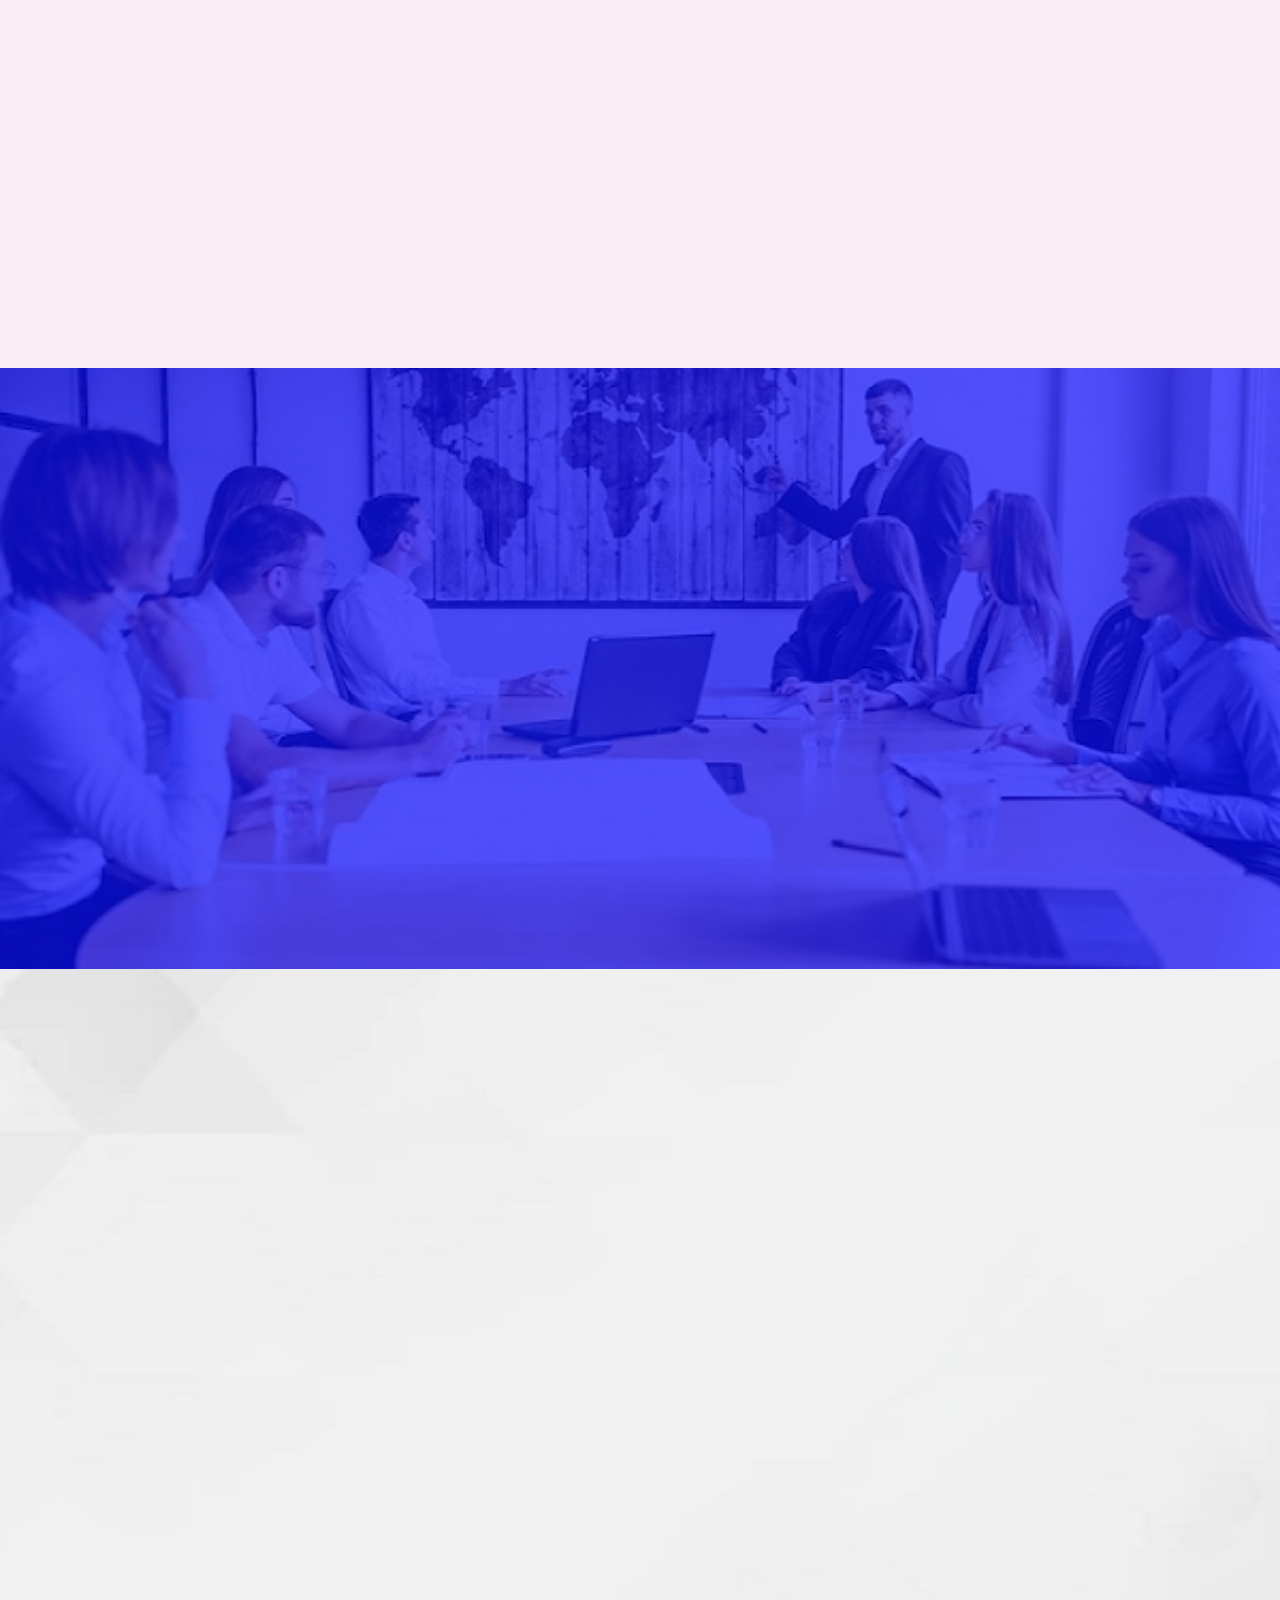
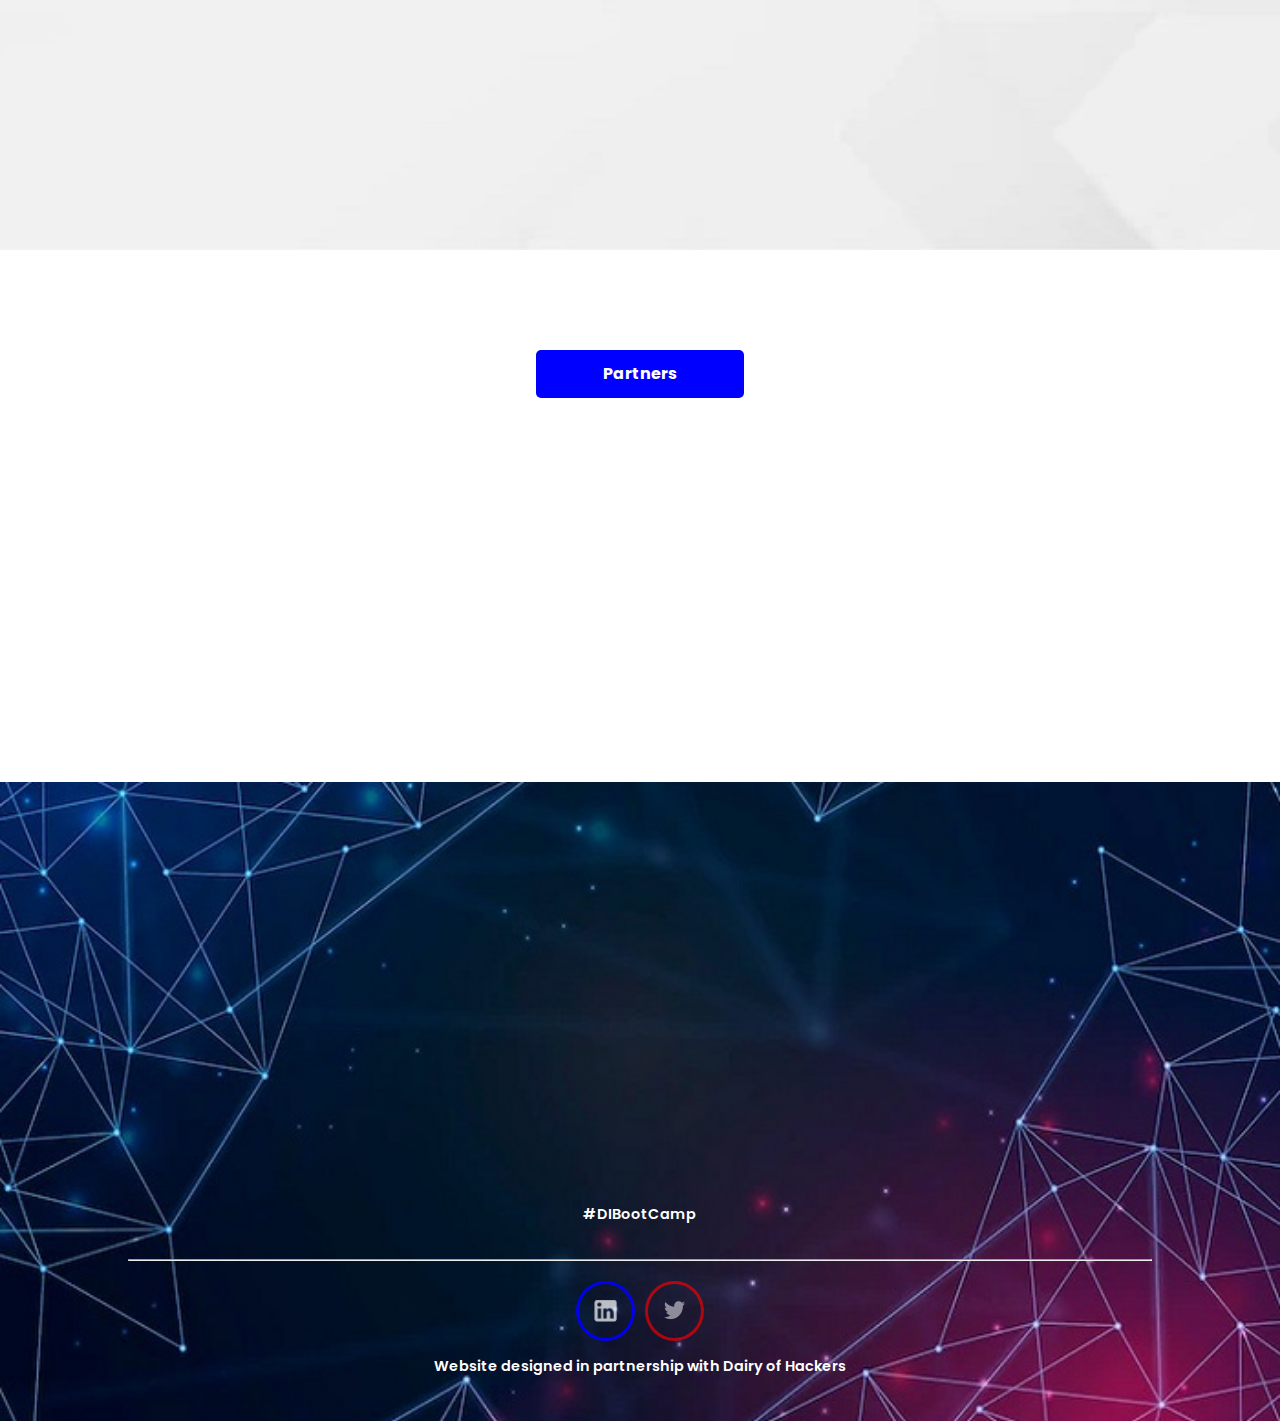
==== commit d5da0fc0: "update" ====
--- a/index.html
+++ b/index.html
@@ -216,7 +216,10 @@
             <div class="subscribe-form">
                     <p class="reveal fade-left">Subscribe now to get latest information about the bootcamp</p>
                     <form action="https://sheetdb.io/api/v1/5p3jy5x3n6ude" method="POST" autocomplete="off" class="reveal fade-left" id="subscribedb-form">
-                    <input type="email" name="data[email]" id="email" placeholder="Please input your email" required> <br> 
+                        <div class="subscribe-input">
+                            <input type="email" name="data[email]" id="email" placeholder="Please input your email" required> 
+                            <img src="./images/loader.svg" alt="" class="subscribe-loader">
+                        </div> 
                         <button type="submit">Sign Up</button> <br>
                     </form>
                     <img src="./images/logo.png" alt="" class="reveal fade-right">
--- a/style.css
+++ b/style.css
@@ -151,7 +151,6 @@
     display: flex;
     justify-content: space-around;
     flex-flow: row wrap;
-    flex-wrap: wrap-reverse;
     padding-top: 200px;
     padding-bottom: 200px;
     width: 100%;
@@ -508,10 +507,31 @@
     width: 80%;
 }
 
-.subscribe-form form input {
-    padding: 10px 15px;
+.subscribe-input{
+    width: 100%;
     background: #FFFFFF;
     border-radius: 13px;
+    display: flex;
+    margin-bottom: 22px;
+}
+.subscribe-loader{
+    display: none;
+    width: 7%!important;
+    animation: loader 0.8s linear infinite;
+}
+@keyframes loader {
+    0%{
+        transform: rotate(0deg);
+    }
+    100%{
+        transform: rotate(360deg);
+    }
+}
+.subscribe-form form input {
+    width: 90%;
+    padding: 10px 15px;
+    border-top-left-radius: 13px;
+    border-bottom-left-radius: 13px;
     outline: none;
     border: none;
 }
@@ -589,6 +609,9 @@
     padding: 15px;
     margin-left: 5px;
 }
+.twitter img{
+    padding-top: 2px;
+}
 
 /* footer  styling end */
 
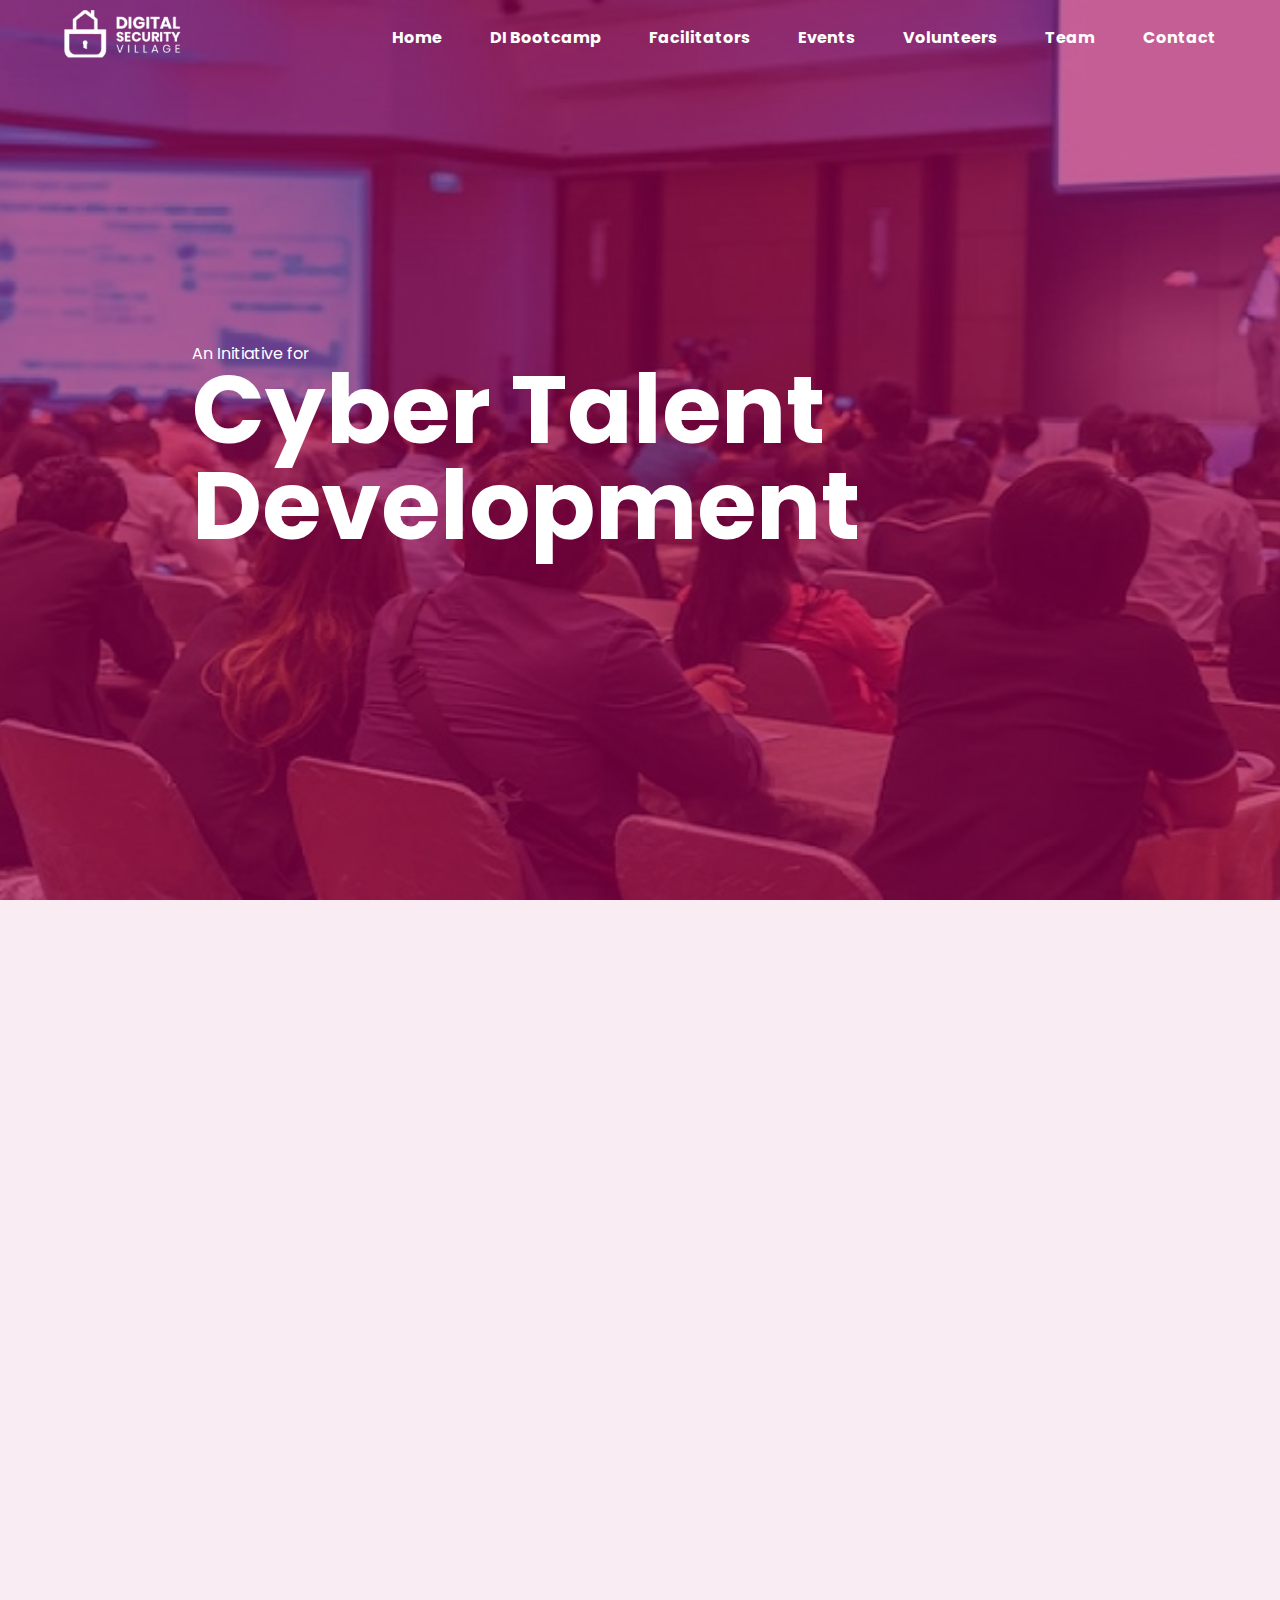
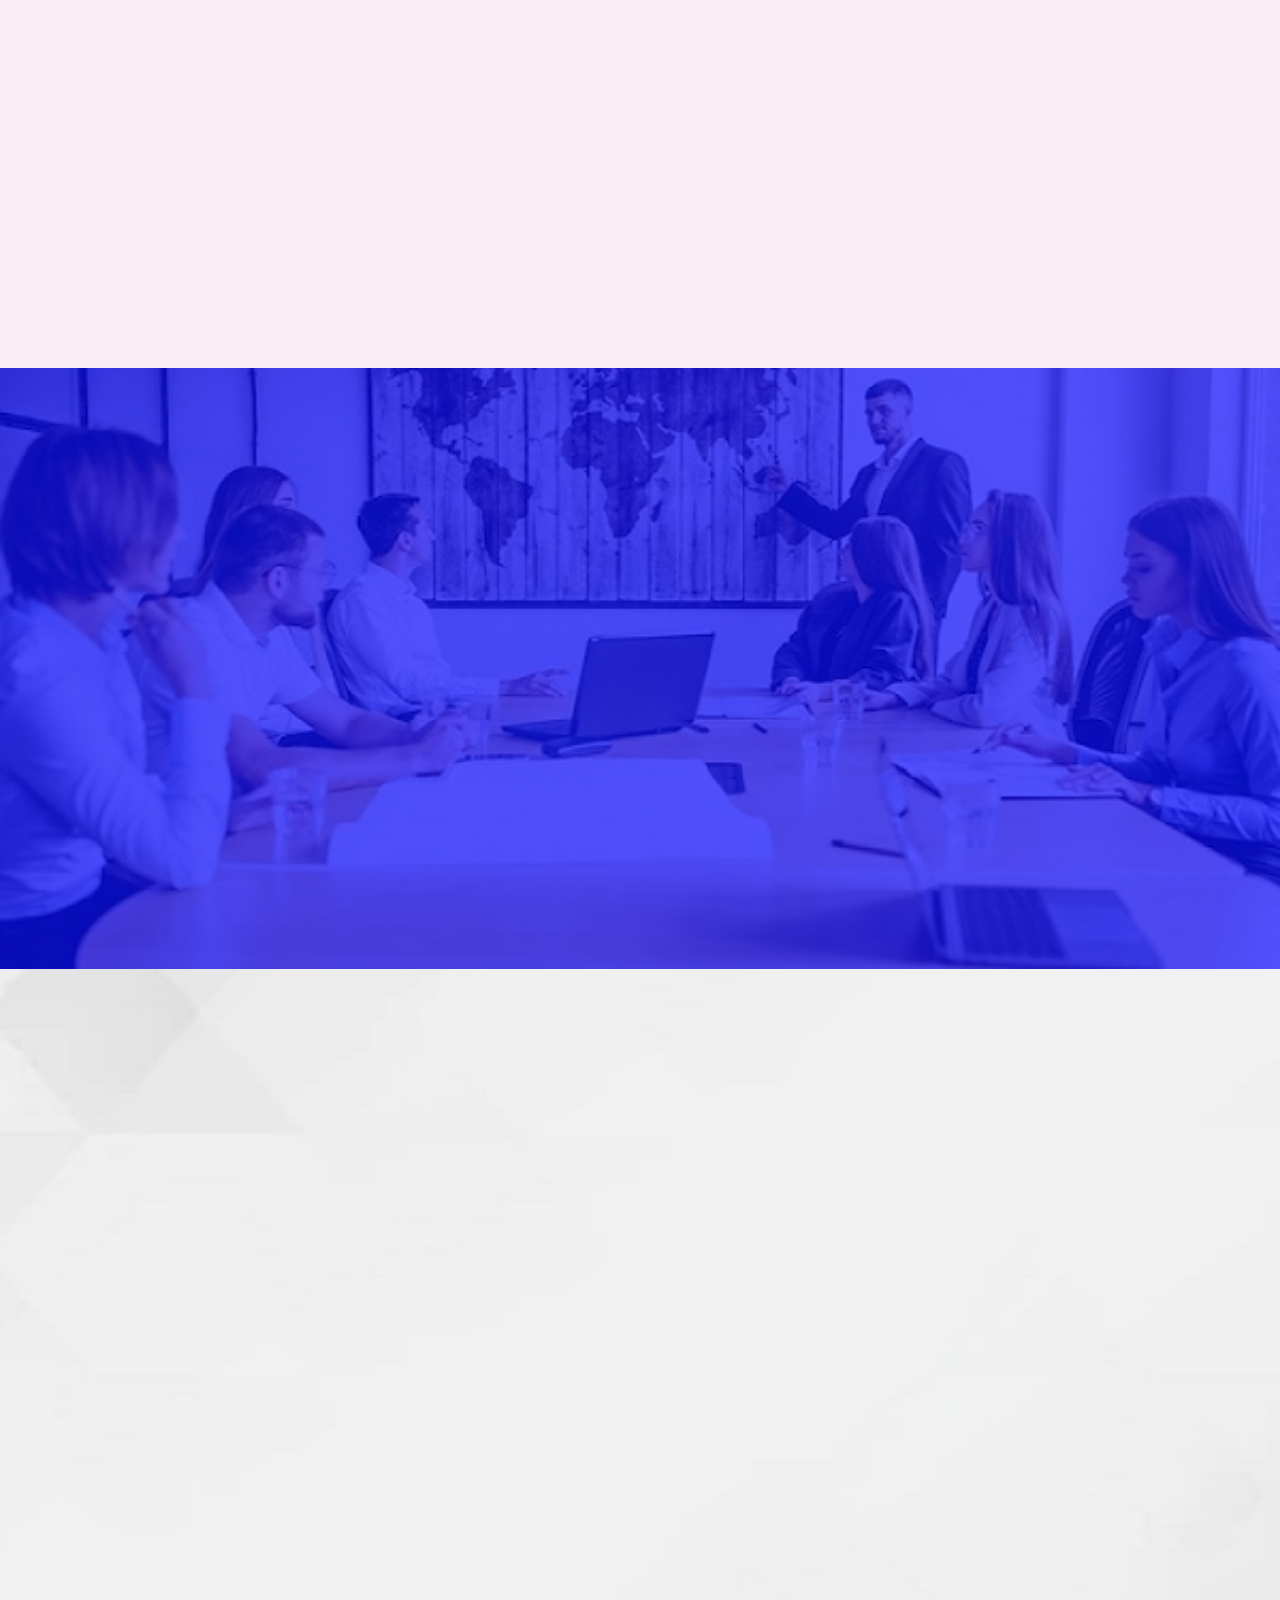
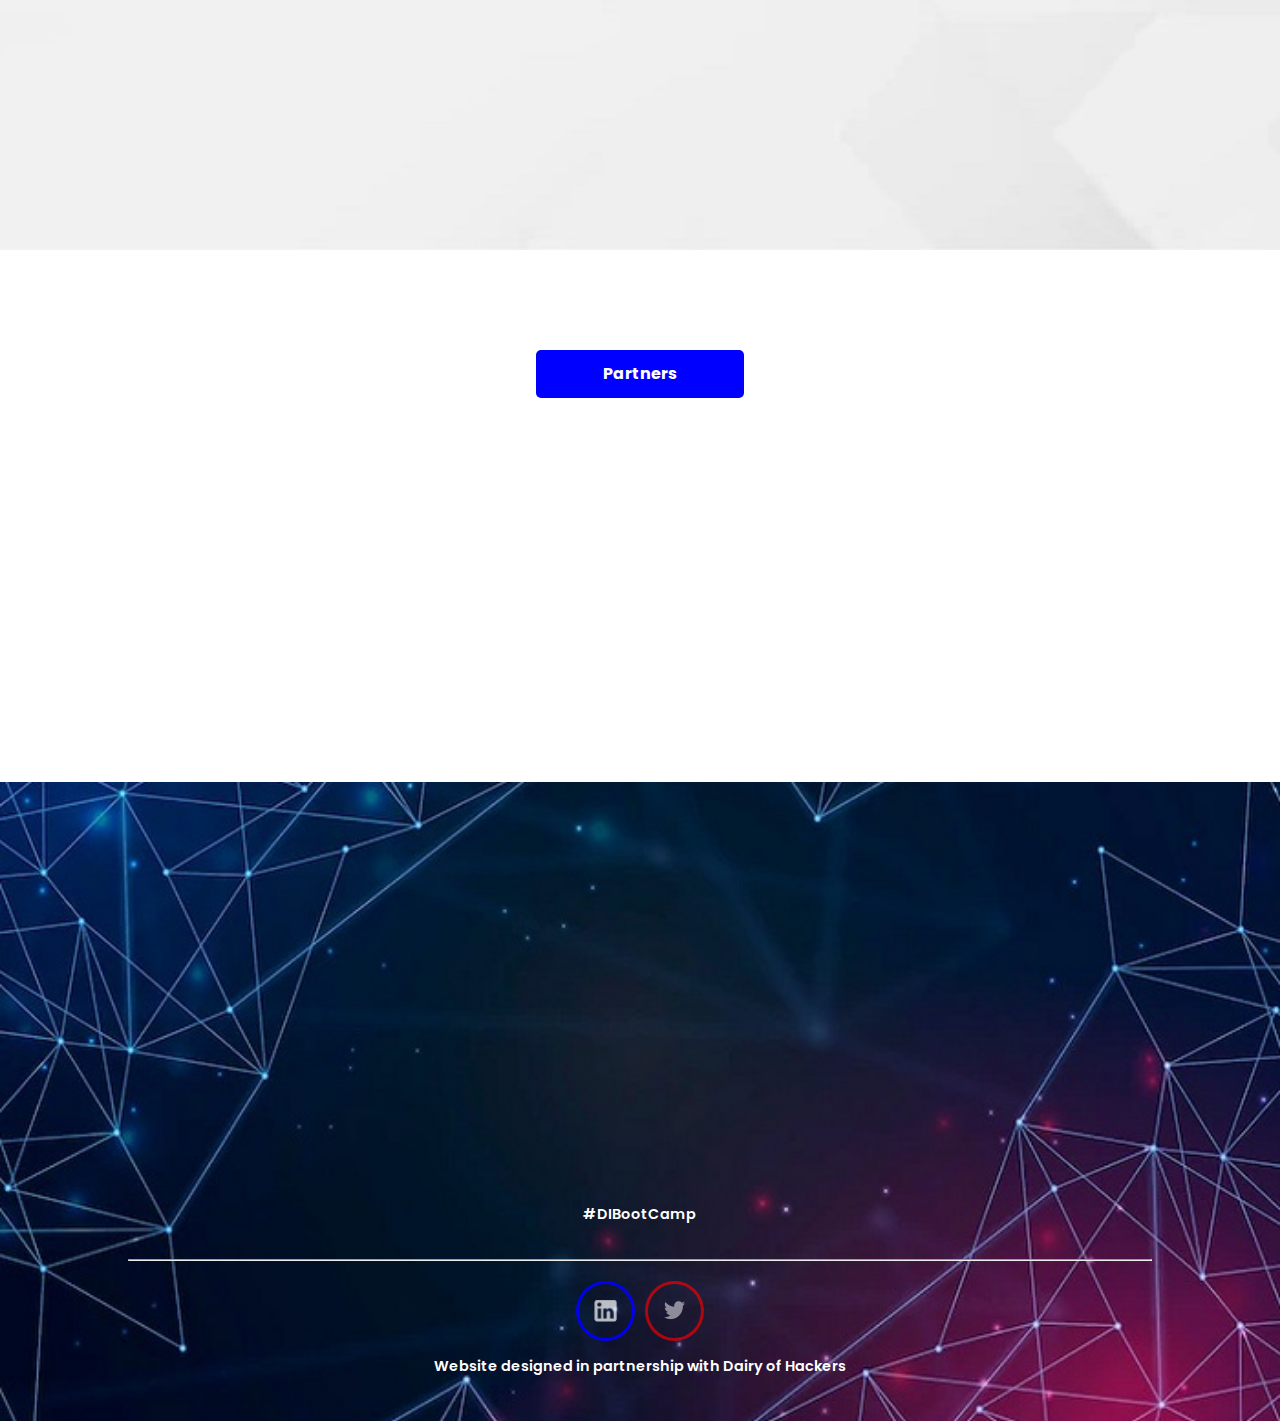
==== commit 2f1f6d07: "update" ====
--- a/index.html
+++ b/index.html
@@ -31,6 +31,7 @@
                     <li><a href="#" class="nav-link">Home</a></li>
                     <li><a href="di_bootcamp.html" class="nav-link">DI Bootcamp</a></li>
                     <li><a href="facilitator.html" class="nav-link">Facilitators</a></li>
+                    <li><a href="events.html" class="nav-link">Events</a></li>
                     <li><a href="volunteer.html" class="nav-link">Volunteers</a></li>
                     <li><a href="team.html" class="nav-link">Team</a></li>
                     <li><a href="contact.html" class="nav-link">Contact</a></li>
--- a/style.css
+++ b/style.css
@@ -621,6 +621,10 @@
     nav {
         width: 94%;
     }
+      #nav-links ul li {
+        list-style-type: none;
+        padding-right: 1.8em;
+    }
 
     /* register page styling start */
     .section2-images {
@@ -700,7 +704,7 @@
 
     #nav-links ul li {
         list-style-type: none;
-        padding-right: 1em;
+        padding-right: 0.9em;
     }
 
     ul li a {
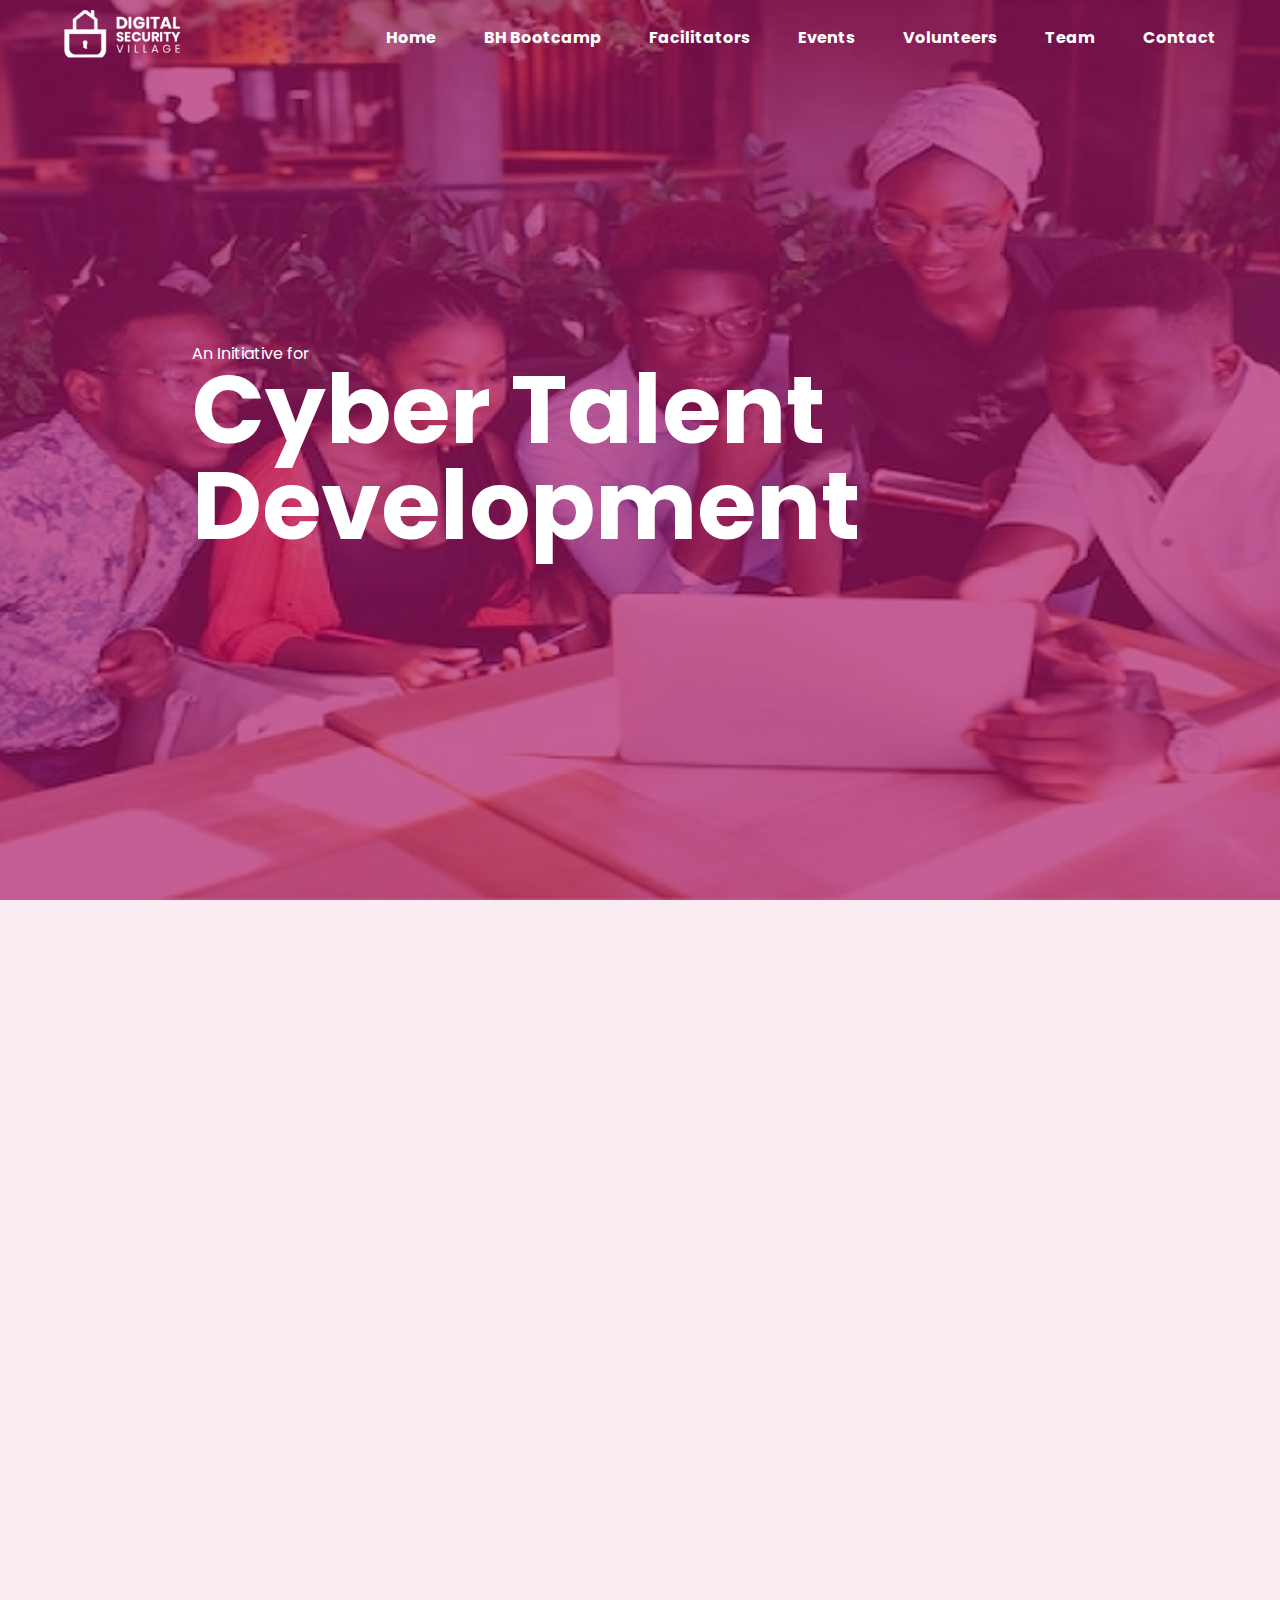
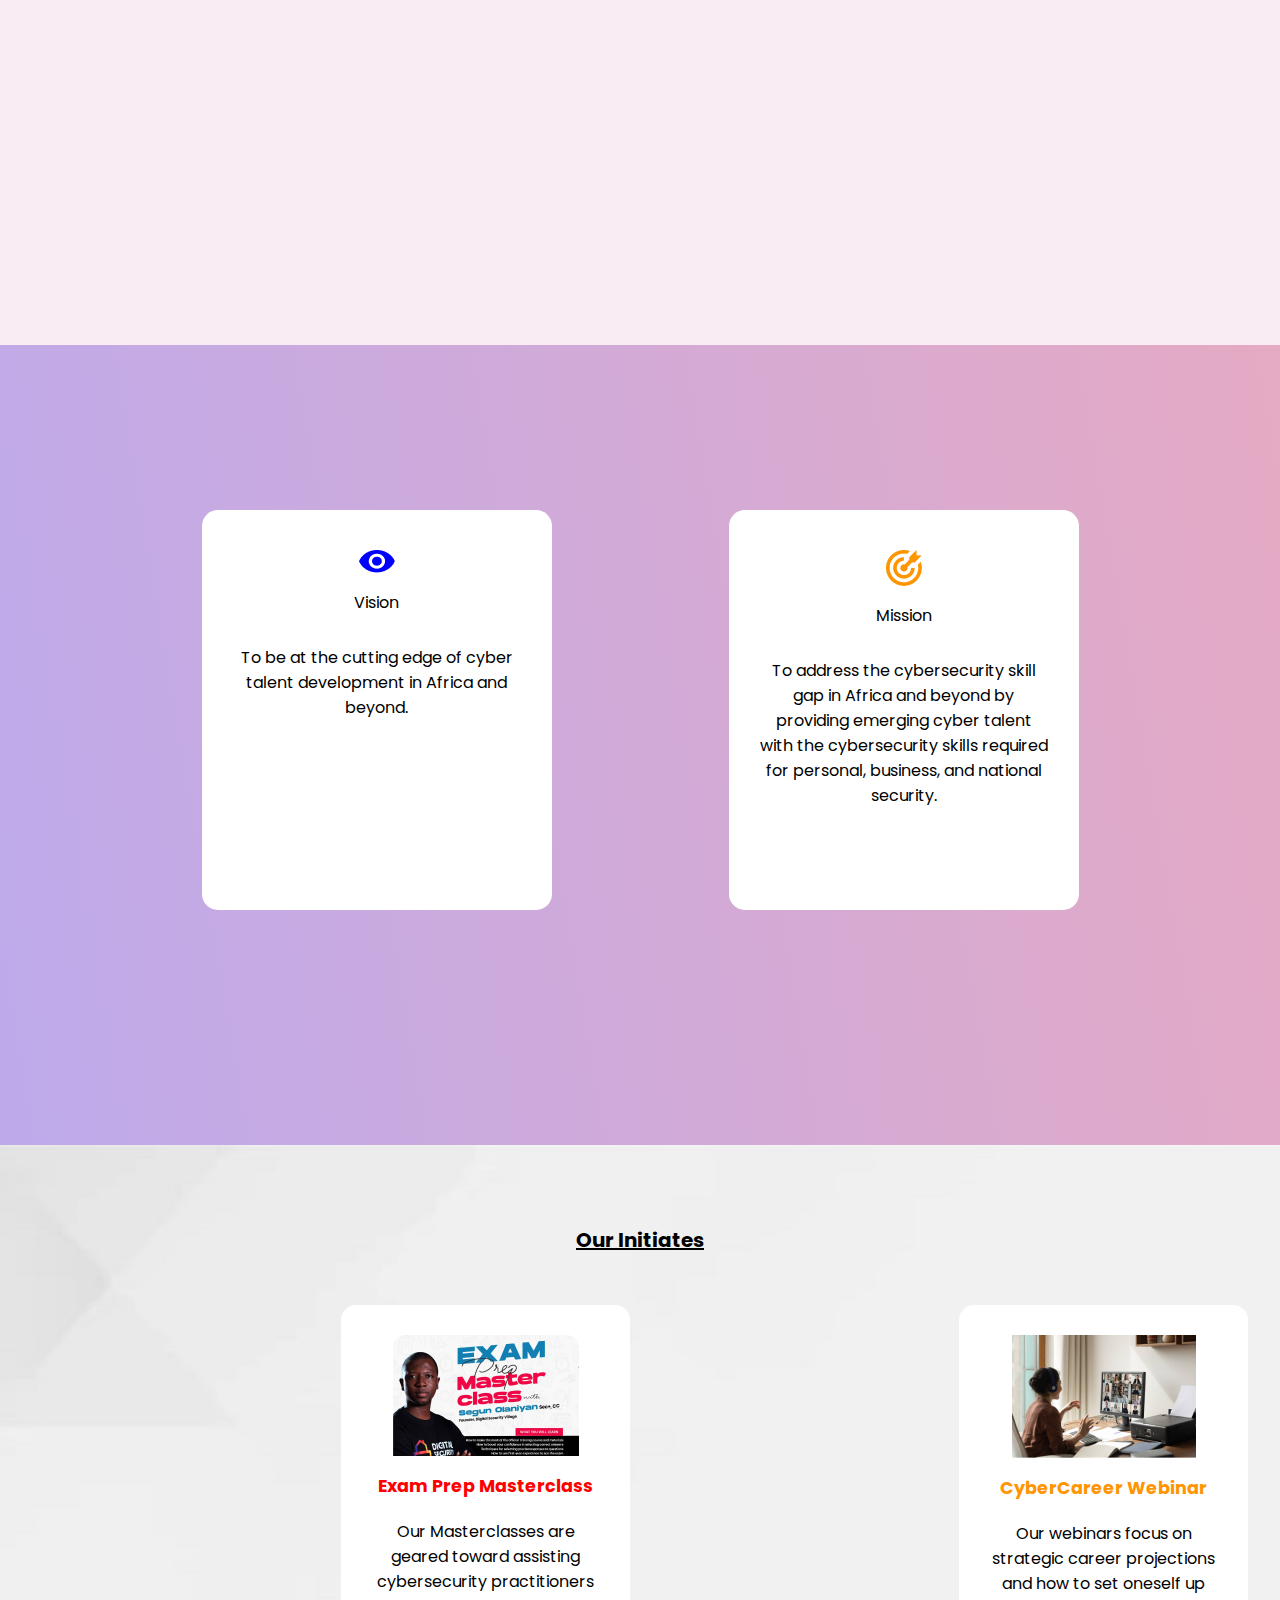
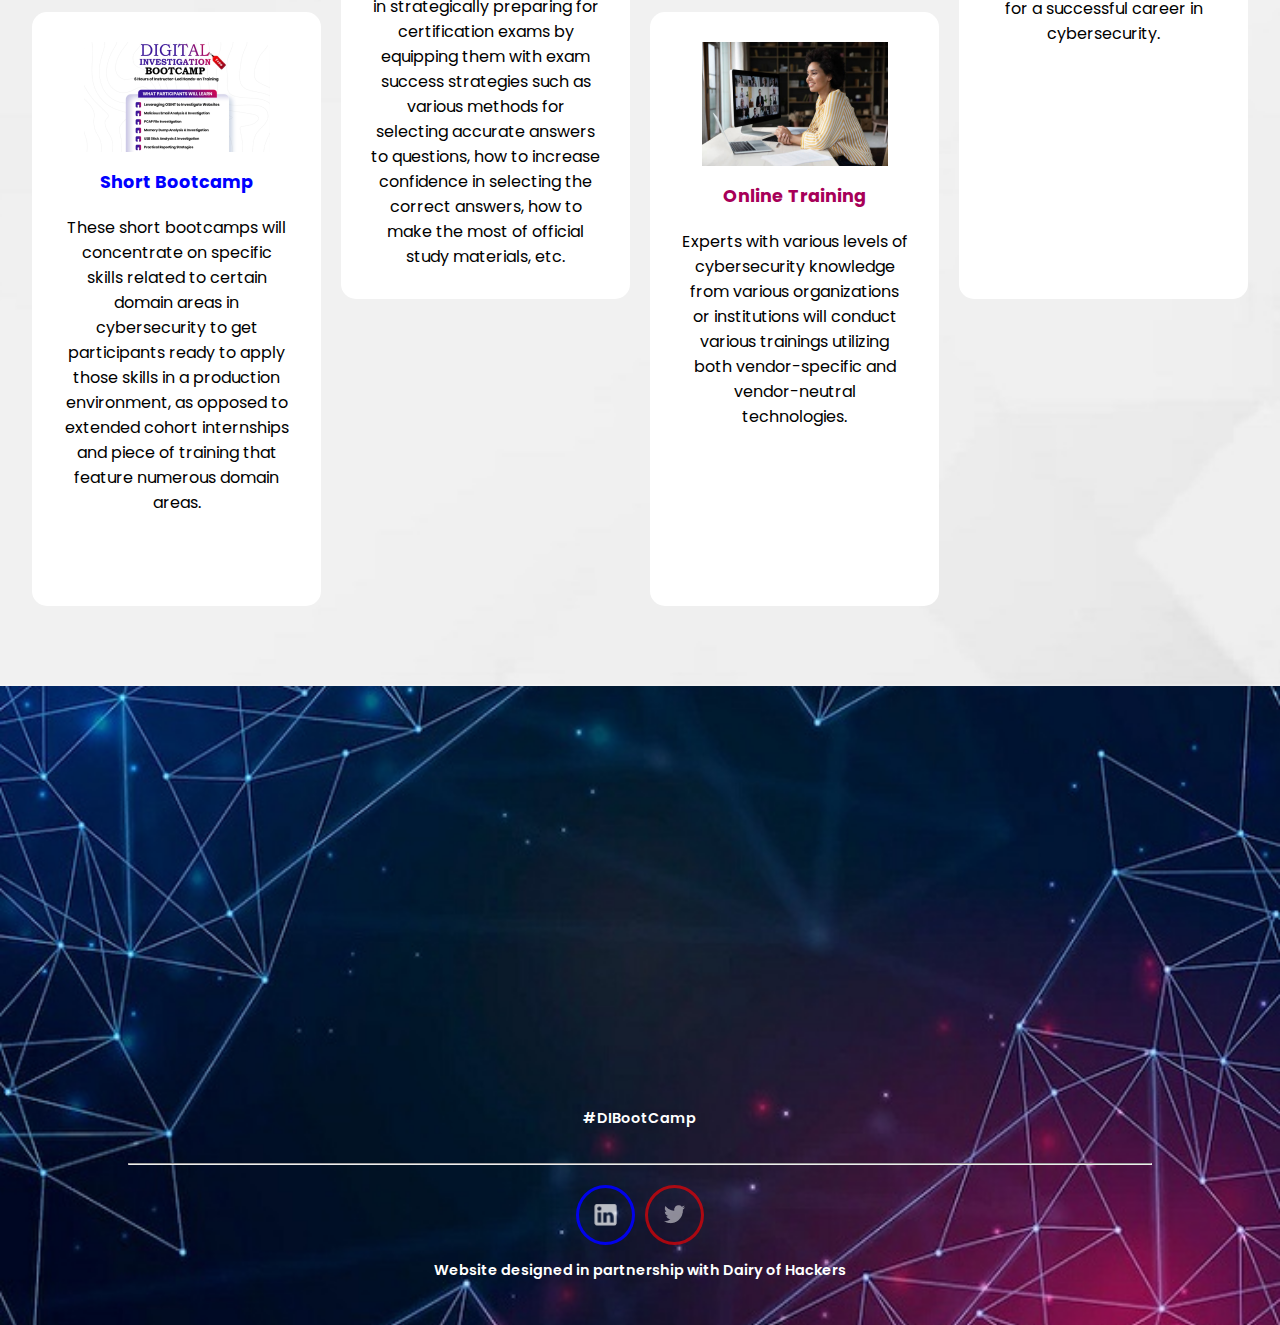
==== commit ddbd57a1: "updating..." ====
--- a/index.html
+++ b/index.html
@@ -29,7 +29,7 @@
             <div id="nav-links">
                 <ul>
                     <li><a href="#" class="nav-link">Home</a></li>
-                    <li><a href="di_bootcamp.html" class="nav-link">DI Bootcamp</a></li>
+                    <li><a href="bh_bootcamp.html" class="nav-link">BH Bootcamp</a></li>
                     <li><a href="facilitator.html" class="nav-link">Facilitators</a></li>
                     <li><a href="events.html" class="nav-link">Events</a></li>
                     <li><a href="volunteer.html" class="nav-link">Volunteers</a></li>
@@ -63,133 +63,92 @@
 
         <!-- register section state start -->
         <section class="register-page">
-            <div class="section2">
+            <div class="section2" id="about-section">
                 <div class="section2-images reveal fade-left" >
                     <div class="image1">
-                        <img src="./images/Ellipse1.png" alt="">
-                    </div>
-                    <div class="image2">
-                        <img src="./images/Ellipse2.png" alt="">
-                    </div>
-                    <div class="image3">
-                        <img src="./images/Ellipse3.png" alt="">
+                        <img src="./images/Ellipse-new.png" alt="">
                     </div>
                 </div>
 
                 <div class="section2-content reveal fade-right" >
-                    <div class="small-content">
-                        <p>Addressing the Cybersecurity Skill Gap in Africa and Beyond.</p>
-                    </div>
-                    <p>Digital Investigation Bootcamp</p>
-                    <p>A 6-Hour Instructor-Led Hands-on Training </p>
-                    <p>Do you wish to gain first-hand knowledge of digital security? Don't sleep on it, we've got you
-                        covered. Digital Investigation Bootcamp will give you hands-on taste of what it's like to
-                        investigate websites for authenticity, analyze malicious emails, network traffic, and disk
-                        images. Learn the practical essentials of digital investigation for personal, corporate and
-                        societal safety..</p>
-                    <div class="register-btn">
-                        <a href="https://cutt.ly/DIBootcamp" target="_blank">Register</a>
-                    </div>
+                    <div class="about-content">
+                        <p>ABOUT DIGITAL SECUERITY VILLAGE.</p>
+                    </div>
+                    <p></p>
+                    <p></p>
+                    <p>Digital Security Village is a Cyber Talent Development initiative providing emerging cyber talents with the required skills for personal, corporate, and societal protection. This we plan to achieve through bootcamps, masterclasses, workshops, online training, webinars and more.
+                        <br> <br>
+                        We observed that most cybersecurity communities conduct internships and lengthy pieces of training, which are occasionally too in-depth for participants to absorb within the allotted time. Hence, we came up with short Bootcamp series that concentrate on specific cybersecurity domain areas so that participants may develop a skill at a time. As a result, the Bootcamp series will address various capabilities within a diversified cybersecurity domain
+                        <br> <br>
+                        Our target ordinance is cybersecurity enthusiasts, cybersecurity students, entry-level security specialists and those transitioning into cyber from other fields.</p>
                 </div>
             </div>
         </section>
         <!-- register section state end -->
 
-        <!-- skills section state start -->
-        <section class="skills-page">
-            <div class="section3">
-                <div class="skills-content reveal fade-left">
-                    <p>Yes, you can learn practical digital security skills</p>
-                    <p>The DI Bootcamp will give you the needed skills to perform investigative analysis on digital
-                        artifacts.</p>
-                </div>
-
-                <div class="skills-image reveal fade-right" >
-                    <img src="./images/video.png" alt="">
-                </div>
-            </div>
-        </section>
-        <!-- register section state end -->
-
-        <!-- location section state start -->
-        <section class="location-page">
-
-            <!-- container card state start  -->
+        <!-- vision section state start -->
+        <section class="vision">
             <div class="container">
                 <div class="row">
-                    <div class="card  reveal fade-left">
-                        <div class="card-image1">
-                            <img src="./images/investige.png" alt="">
-                        </div>
-
-                        <div class="card-content">
-                            <p>Learn Investigative Skills</p>
-                            <p>The bootcamp will leverage various open source tools to investigate digital artifacts to
-                                discover hidden secrets.</p>
-                        </div>
-                    </div>
-                    <div class="card  reveal fade-bottom">
-                        <div class="card-image2">
-                            <img src="./images/analy.png" alt="">
-                        </div>
-
-                        <div class="card-content">
-                            <p>Learn Analytical Skill</p>
-                            <p>Analytical skills are one of the most important skills that a digital security
-                                professional must have. You will gain skills to analyze problems and identify solutions.
-                            </p>
-                        </div>
-                    </div>
-                    <div class="card  reveal fade-right">
-                        <div class="card-image3">
-                            <img src="./images/report.png" alt="">
-                        </div>
-
-                        <div class="card-content">
-                            <p>Learn Research & Reporting Strategies</p>
-                            <p>At DI Bootcamp, you will learn how digital security experts keep up with emerging trends
-                                by conducting research and effectively communicating their expertise and recommendations
-                                through report writing.
-                            </p>
-                        </div>
-                    </div>
-                </div>
-            </div>
-            <!-- container card state end -->
-
-            <!-- section4 state start -->
-            <div class="section4">
-                <div class="section4-content reveal fade-left">
-                    <p>Digital Investigation Bootcamp</p>
-                </div>
-                <div class="location reveal fade-right">
-                    <img src="./images/location.png" alt="">
-                    <div>
-                        <p class="heading">Where is it?</p>
-                        <p class="text">Virtual</p>
-                    </div>
-                </div>
-
-                <div class="time reveal fade-right">
-                    <img src="./images/time.png" alt="">
-                    <div>
-                        <p class="heading">When is it?</p>
-                        <p class="text">17th-18th Of Sept 2022</p>
-                        <p class="text">5pm daily</p>
-                    </div>
-
-                </div>
-                <div class="logo-design  reveal fade-right">
-                    <img src="./images/Group.png" alt="" width="150px">
-                </div>
-
-            </div>
-            <!-- section4 state end -->
-        </section>
-        <!-- location section state end -->
+                    <div class="vision-img">
+                        <img src="./images/vision.png" alt="vision pics">
+                        <p>Vision</p>
+                    </div>
+                    <p>To be at the cutting edge of 
+                        cyber talent development 
+                        in Africa and beyond.</p>
+                </div>
+                <div class="row">
+                    <div class="mission-img">
+                        <img src="./images/mission.png" alt="mission pics" />
+                        <p>Mission</p>
+                    </div>
+                    <p>To address the cybersecurity skill gap in Africa and beyond by providing emerging cyber talent with the cybersecurity skills required for personal, business, and national security.</p>
+                </div>
+            </div>
+        </section>
+        <!-- vision section state end -->
+
+        <!-- initiate section state start -->
+        <section class="initiate">
+            <p>Our Initiates</p>
+            <div class="container">
+               
+                <div class="grid1">
+                    <div class="grid-img">
+                       <img src="./images/Rectangle 48.png" alt="">
+                       <p class="initiate-heading" id="color1">Short Bootcamp</p>
+                    </div>
+                    <p>These short bootcamps will concentrate on specific skills related to certain domain areas in cybersecurity to get participants ready to apply those skills in a production environment, as opposed to extended cohort internships and piece of training that feature numerous domain areas.</p>
+                </div>
+                <div class="grid2">
+                    <div class="grid-img">
+                       <img src="./images/Rectangle 49.png" alt="">
+                       <p class="initiate-heading" id="color2">Exam Prep Masterclass</p>
+                    </div>
+                    <p>Our Masterclasses are geared toward assisting cybersecurity practitioners in strategically preparing for certification exams by equipping them with exam success strategies such as various methods for selecting accurate answers to questions, how to increase confidence in selecting the correct answers, how to make the most of official study materials, etc.</p>
+                </div>
+                <div class="grid3">
+                    <div class="grid-img">
+                       <img src="./images/image 1.png" alt="">
+                       <p class="initiate-heading" id="color3">Online Training</p>
+                    </div>
+                    <p>Experts with various levels of cybersecurity knowledge from various organizations or institutions will conduct various trainings utilizing both vendor-specific and vendor-neutral 
+                    technologies.</p>
+                </div>
+                <div class="grid4">
+                    <div class="grid-img">
+                        <img src="./images/image 2.png" alt="">
+                        <p class="initiate-heading" id="color4">CyberCareer Webinar</p>
+                    </div>
+                    <p>Our webinars focus on strategic career projections and how to set oneself up for a successful career in cybersecurity.</p>
+                </div>
+            </div>
+        </section>
+        <!-- initiate section state end -->
 
         <!-- partners section state start -->
-        <section class="partners-page">
+        <!-- <section class="partners-page">
             <div class="section5">
                 <div class="partner-btn">
                     <p>Partners</p>
@@ -206,7 +165,7 @@
                     </div>
                 </div>
             </div>
-        </section>
+        </section> -->
         <!-- partners section state end -->
     </main>
     <!-- main state end -->
--- a/style.css
+++ b/style.css
@@ -70,7 +70,7 @@
     justify-content: center;
     align-items: center;
     position: relative;
-    background-image: url(./images/hero-image1.jpg);
+    background-image: url(./images/hero-image2.jpg);
     background-position: center;
     background-attachment: fixed;
     background-repeat: no-repeat;
@@ -158,8 +158,19 @@
     height: auto;
 }
 
+.about-content{
+    background: linear-gradient(268.7deg, #FFFF00 -26.55%, rgba(255, 0, 0, 0.9) 44.06%, #0000FF 110.38%);
+    -webkit-background-clip: text;
+    -webkit-text-fill-color: transparent;
+    background-clip: text;
+}
+.about-content p{
+    font-size: 1.5rem;
+    font-weight: 700;
+    line-height: 1.2;
+}
 .section2-images {
-    margin-right: 130px;
+    /* margin-right: 130px; */
     max-width: 40%;
     position: relative;
 }
@@ -237,6 +248,106 @@
 }
 
 /* register page styling end */
+
+/* vision section styling start */
+.vision{
+    padding-top: 200px;
+    padding-bottom: 200px;
+    background: linear-gradient(260.36deg, rgba(255, 0, 0, 0.335) -65.05%, rgba(0, 0, 255, 0.335) 149.11%);
+   
+}
+.vision .container{
+    display: flex;
+    align-items: center;
+    justify-content: space-around;
+    gap: 30px;
+    height: 400px;
+}
+.vision .container .row{
+    display: flex;
+    align-items: center;
+    justify-content: flex-start;
+    flex-direction: column;
+    text-align: center;
+    width: 40%;
+    max-width: 350px;
+    background-color:#FFFFFF;
+    border-radius: 15.8911px;
+    height: 100%;
+    padding: 30px;
+}
+.vision-img img, .mission-img img{
+    margin: 10px 0;
+} 
+.vision-img, .mission-img{
+    padding-bottom: 30px;
+}
+/* vision section styling end */
+
+/* initiate section styling state */
+.initiate{
+    padding: 80px 0;
+    background-image:url(./images/location-image.jpg);
+    background-repeat: no-repeat;
+    background-position: center;
+    background-size: cover;
+}
+.initiate > p{
+    text-decoration-line: underline;
+    color: #000000;
+    font-size: 20px;
+    font-weight: bold;
+    text-align: center;
+    padding-bottom: 50px;
+}
+.initiate .container{
+    display:grid;
+    grid-template-columns: repeat(4, 1fr);
+    grid-template-rows: repeat(3,1fr);
+    width: 95%;
+    margin:auto;
+    text-align: center;
+    gap: 20px;
+}
+.grid1, .grid2, .grid3, .grid4{
+    background: #FFFFFF;
+    border-radius: 15px;
+    padding: 30px;
+}
+.grid1{
+    grid-column: 1/1;
+    grid-row: 2/4;
+}
+.grid2{
+    grid-row: 1/3;
+    grid-column: 2/2;
+}
+.grid3{
+    grid-row: 2/4;
+    grid-column: 3/3;
+}
+.grid4{
+    grid-row: 1/3;
+    grid-column: 4/4;
+}
+.initiate-heading{
+    font-size: 1.1rem;
+    font-weight: 700;
+    padding: 10px 0 20px;
+}
+#color1{
+    color: #0000FF;
+}
+#color2{
+    color: #FF0000;
+}
+#color3{
+    color: #A70058;
+}
+#color4{
+    color: #FF9500;
+}
+/* initiate section styling end */
 
 /* skills page styling start */
 .skills-page {
@@ -628,7 +739,7 @@
 
     /* register page styling start */
     .section2-images {
-        margin-right: 50px;
+        margin-right: 0;
     }
 
     .image2 {
@@ -657,6 +768,34 @@
     }
 
     /* register page styling end */
+    /* initiate section styling state */
+    .initiate .container{
+        display:grid;
+        grid-template-columns: repeat(2, 1fr);
+        grid-template-rows: repeat(2,1fr);
+    }
+    .grid1, .grid2, .grid3, .grid4{
+        background: #FFFFFF;
+        border-radius: 15px;
+        padding: 30px;
+    }
+    .grid1{
+        grid-column: 1/1;
+        grid-row: 1/2;
+    }
+    .grid2{
+        grid-row: 1/1;
+        grid-column: 2/3;
+    }
+    .grid3{
+        grid-row: 2/2;
+        grid-column: 1/2;
+    }
+    .grid4{
+        grid-row: 2/2;
+        grid-column: 2/3;
+    }
+    /* initiate section styling end */
 
     /* location page styling start */
     .section4-content p {
@@ -732,6 +871,7 @@
     /* register page styling start */
     .section2-images {
         margin-top: 30px;
+        margin-right: 40px;
     }
 
     .section2-content {
@@ -787,6 +927,16 @@
     }
 
     /* register page styling end */
+
+    /* vision section styling start */
+    .vision .container .row{
+        width: 45%;
+        max-width: 400px;
+    }
+    .vision-img, .mission-img{
+        padding-bottom: 20px;
+    }
+    /* vision section styling end */
 
     /* skills page styling start */
     .section3 {
@@ -992,7 +1142,7 @@
 
     /* register page styling start */
     .section2-images {
-        max-width: 90%;
+        max-width: 100%;
         margin-right: 0;
     }
 
@@ -1007,6 +1157,81 @@
     }
 
     /* register page styling end */
+
+    /* vision section styling start */
+    .vision{
+        height: auto;
+        padding-top: 80px;
+    }
+    .vision .container{
+        height: 300px;
+        flex-flow:row wrap;
+        gap: 30px;
+    }
+    .vision .container .row{
+        flex-grow: 1;
+        width: 80%;
+        max-width: 500px;
+        margin-top: 0;
+    }
+    /* vision section styling end */
+
+    /* initiate section styling state */
+    .initiate{
+        padding: 170px 0;
+    }
+    .initiate > p{
+        text-decoration-line: underline;
+        color: #000000;
+        font-size: 20px;
+        font-weight: bold;
+        text-align: center;
+        padding-bottom: 50px;
+    }
+    .initiate .container{
+        display:grid;
+        grid-template-columns: 1fr;
+        grid-template-rows: repeat(4,1fr);
+    }
+    .grid1, .grid2, .grid3, .grid4{
+        background: #FFFFFF;
+        border-radius: 15px;
+        padding: 30px;
+    }
+    .grid1{
+        grid-column: 1/1;
+        grid-row: 1/2;
+    }
+    .grid2{
+        grid-row: 2/3;
+        grid-column: 1/1;
+    }
+    .grid3{
+        grid-row: 3/4;
+        grid-column: 1/1;
+    }
+    .grid4{
+        grid-row: 4/5;
+        grid-column: 1/1;
+    }
+    .initiate-heading{
+        font-size: 1.1rem;
+        font-weight: 700;
+        padding: 10px 0 20px;
+    }
+    #color1{
+        color: #0000FF;
+    }
+    #color2{
+        color: #FF0000;
+    }
+    #color3{
+        color: #A70058;
+    }
+    #color4{
+        color: #FF9500;
+    }
+    /* initiate section styling end */
 
     /* skills page styling start */
     .skills-content p:first-child {
@@ -1206,7 +1431,7 @@
     }
 
     .section2-images {
-        margin-right: 130px;
+        margin-right: 100px;
         max-width: 40%;
     }
 
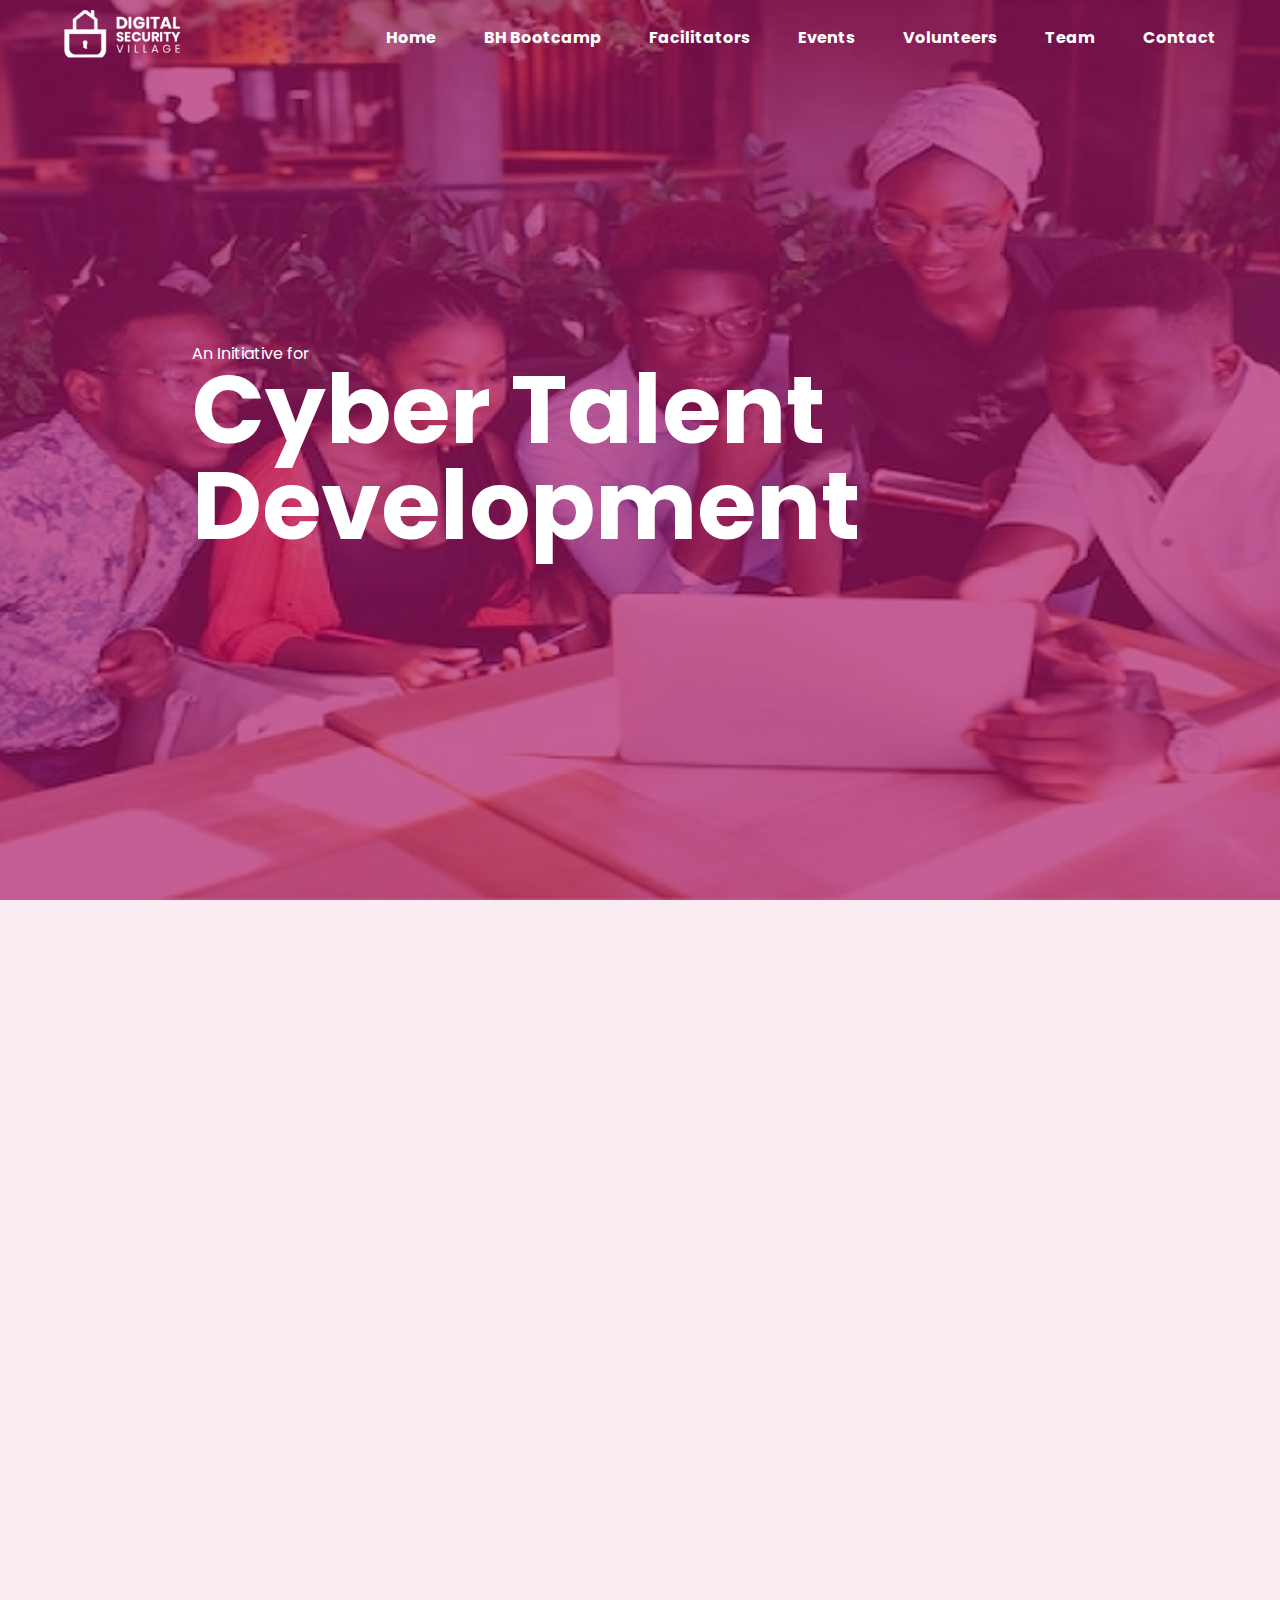
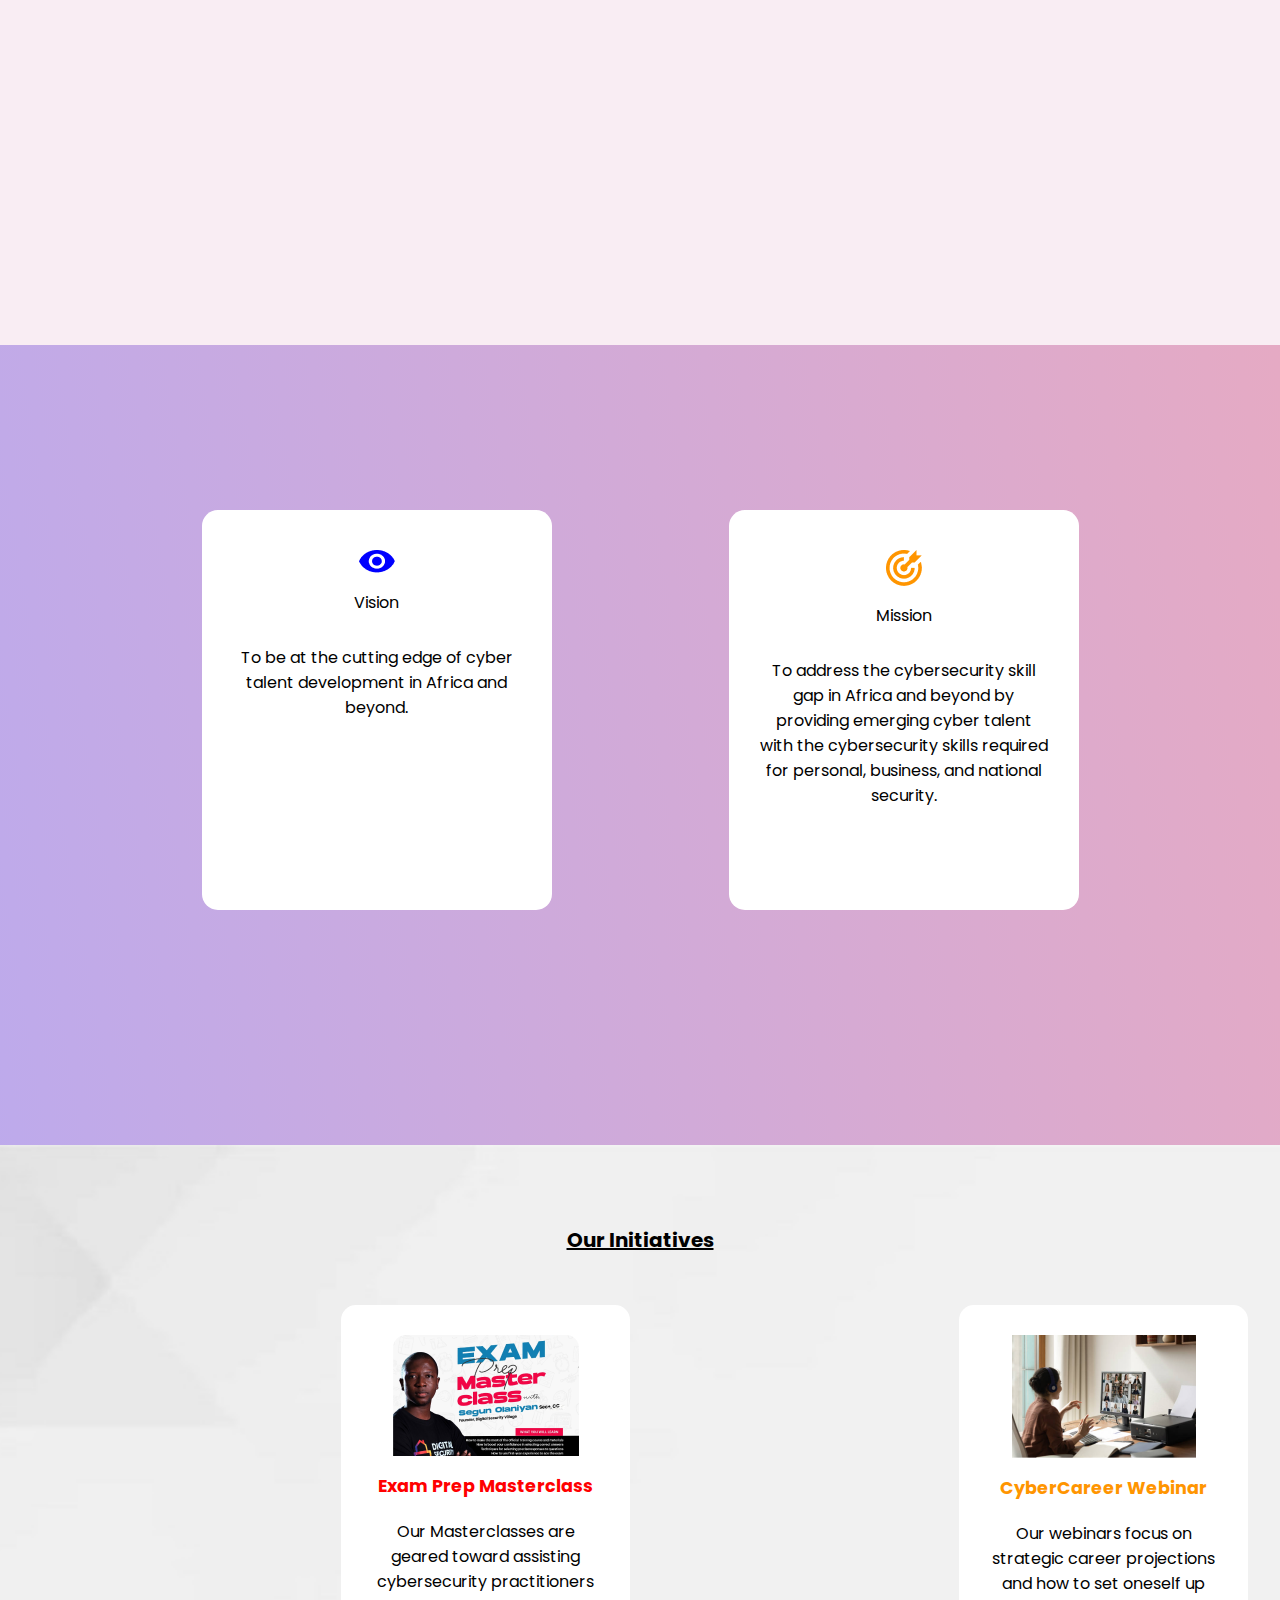
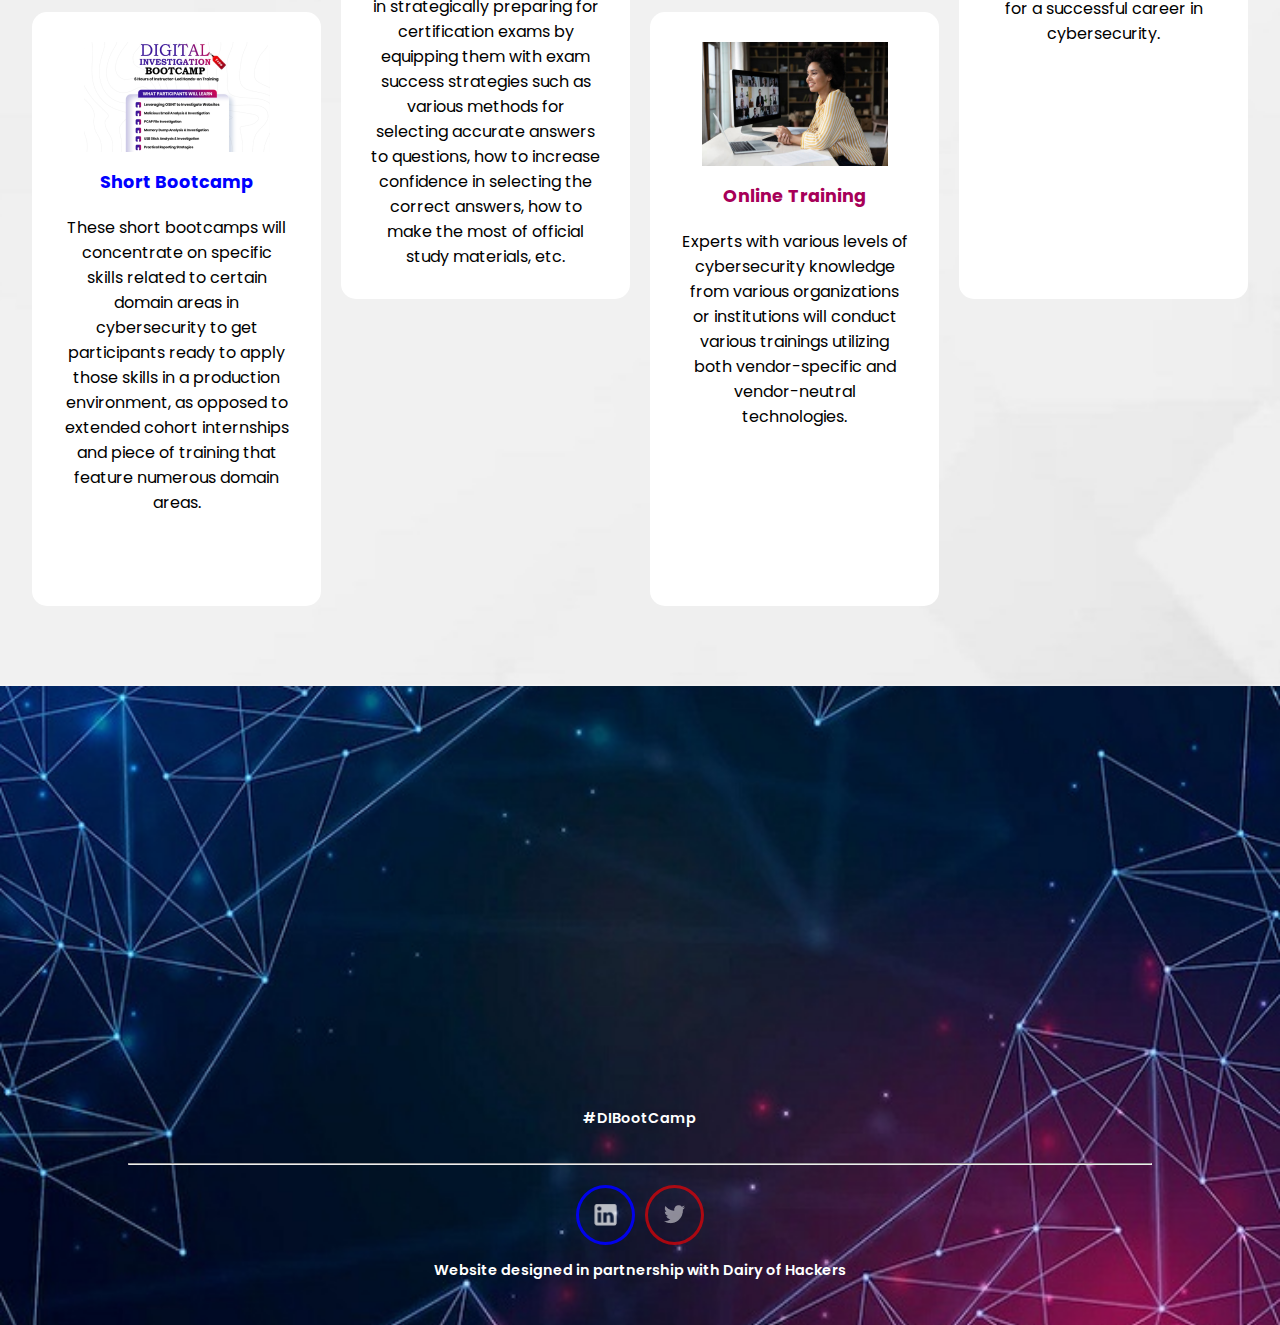
==== commit 5b291577: "updating..." ====
--- a/index.html
+++ b/index.html
@@ -1,154 +1,197 @@
 <!DOCTYPE html>
 <html lang="en">
-
-<head>
-    <meta charset="UTF-8">
-    <meta http-equiv="X-UA-Compatible" content="IE=edge">
-    <meta name="viewport" content="width=device-width, initial-scale=1.0">
-    <link rel="icon" type="image/png" sizes="32x32" href="./images/Group.png">
+  <head>
+    <meta charset="UTF-8" />
+    <meta http-equiv="X-UA-Compatible" content="IE=edge" />
+    <meta name="viewport" content="width=device-width, initial-scale=1.0" />
+    <link rel="icon" type="image/png" sizes="32x32" href="./images/Group.png" />
     <title>Home | Digital Security Village</title>
-    <link rel="stylesheet" href="style.css">
-
-    <link rel="preconnect" href="https://fonts.googleapis.com">
-    <link rel="preconnect" href="https://fonts.gstatic.com" crossorigin>
-    <link href="https://fonts.googleapis.com/css2?family=Poppins:wght@400;700&display=swap" rel="stylesheet">
-</head>
-
-<body>
+    <link rel="stylesheet" href="style.css" />
+
+    <link rel="preconnect" href="https://fonts.googleapis.com" />
+    <link rel="preconnect" href="https://fonts.gstatic.com" crossorigin />
+    <link
+      href="https://fonts.googleapis.com/css2?family=Poppins:wght@400;700&display=swap"
+      rel="stylesheet"
+    />
+  </head>
+
+  <body>
     <!-- header state start -->
     <header>
-        <!-- nav state start -->
-        <nav>
-            <!-- logo state start -->
-            <div id="logo">
-                <a href="#"><img src="./images/logo.png" alt="" width="120"></a>
-            </div>
-            <!-- logo state end -->
-
-            <!-- nav-links state start -->
-            <div id="nav-links">
-                <ul>
-                    <li><a href="#" class="nav-link">Home</a></li>
-                    <li><a href="bh_bootcamp.html" class="nav-link">BH Bootcamp</a></li>
-                    <li><a href="facilitator.html" class="nav-link">Facilitators</a></li>
-                    <li><a href="events.html" class="nav-link">Events</a></li>
-                    <li><a href="volunteer.html" class="nav-link">Volunteers</a></li>
-                    <li><a href="team.html" class="nav-link">Team</a></li>
-                    <li><a href="contact.html" class="nav-link">Contact</a></li>
-                </ul>
-            </div>
-            <!-- nav-links state end -->
-
-            <div class="hamburger">
-                <span class="bar"></span>
-                <span class="bar"></span>
-                <span class="bar"></span>
-            </div>
-
-        </nav>
-        <!-- nav state start -->
+      <!-- nav state start -->
+      <nav>
+        <!-- logo state start -->
+        <div id="logo">
+          <a href="#"><img src="./images/logo.png" alt="" width="120" /></a>
+        </div>
+        <!-- logo state end -->
+
+        <!-- nav-links state start -->
+        <div id="nav-links">
+          <ul>
+            <li><a href="#" class="nav-link">Home</a></li>
+            <li><a href="bh_bootcamp.html" class="nav-link">BH Bootcamp</a></li>
+            <li>
+              <a href="facilitator.html" class="nav-link">Facilitators</a>
+            </li>
+            <li><a href="events.html" class="nav-link">Events</a></li>
+            <li><a href="volunteer.html" class="nav-link">Volunteers</a></li>
+            <li><a href="team.html" class="nav-link">Team</a></li>
+            <li><a href="contact.html" class="nav-link">Contact</a></li>
+          </ul>
+        </div>
+        <!-- nav-links state end -->
+
+        <div class="hamburger">
+          <span class="bar"></span>
+          <span class="bar"></span>
+          <span class="bar"></span>
+        </div>
+      </nav>
+      <!-- nav state start -->
     </header>
     <!-- header state end -->
 
     <!-- main state start -->
     <main>
-        <!-- hero section state start -->
-        <section class="hero-page">
-            <div class="hero-content">
-                <p> An Initiative for</p>
-                <p>Cyber Talent Development</p>
-            </div>
-        </section>
-        <!-- hero section state end -->
-
-        <!-- register section state start -->
-        <section class="register-page">
-            <div class="section2" id="about-section">
-                <div class="section2-images reveal fade-left" >
-                    <div class="image1">
-                        <img src="./images/Ellipse-new.png" alt="">
-                    </div>
-                </div>
-
-                <div class="section2-content reveal fade-right" >
-                    <div class="about-content">
-                        <p>ABOUT DIGITAL SECUERITY VILLAGE.</p>
-                    </div>
-                    <p></p>
-                    <p></p>
-                    <p>Digital Security Village is a Cyber Talent Development initiative providing emerging cyber talents with the required skills for personal, corporate, and societal protection. This we plan to achieve through bootcamps, masterclasses, workshops, online training, webinars and more.
-                        <br> <br>
-                        We observed that most cybersecurity communities conduct internships and lengthy pieces of training, which are occasionally too in-depth for participants to absorb within the allotted time. Hence, we came up with short Bootcamp series that concentrate on specific cybersecurity domain areas so that participants may develop a skill at a time. As a result, the Bootcamp series will address various capabilities within a diversified cybersecurity domain
-                        <br> <br>
-                        Our target ordinance is cybersecurity enthusiasts, cybersecurity students, entry-level security specialists and those transitioning into cyber from other fields.</p>
-                </div>
-            </div>
-        </section>
-        <!-- register section state end -->
-
-        <!-- vision section state start -->
-        <section class="vision">
-            <div class="container">
-                <div class="row">
-                    <div class="vision-img">
-                        <img src="./images/vision.png" alt="vision pics">
-                        <p>Vision</p>
-                    </div>
-                    <p>To be at the cutting edge of 
-                        cyber talent development 
-                        in Africa and beyond.</p>
-                </div>
-                <div class="row">
-                    <div class="mission-img">
-                        <img src="./images/mission.png" alt="mission pics" />
-                        <p>Mission</p>
-                    </div>
-                    <p>To address the cybersecurity skill gap in Africa and beyond by providing emerging cyber talent with the cybersecurity skills required for personal, business, and national security.</p>
-                </div>
-            </div>
-        </section>
-        <!-- vision section state end -->
-
-        <!-- initiate section state start -->
-        <section class="initiate">
-            <p>Our Initiates</p>
-            <div class="container">
-               
-                <div class="grid1">
-                    <div class="grid-img">
-                       <img src="./images/Rectangle 48.png" alt="">
-                       <p class="initiate-heading" id="color1">Short Bootcamp</p>
-                    </div>
-                    <p>These short bootcamps will concentrate on specific skills related to certain domain areas in cybersecurity to get participants ready to apply those skills in a production environment, as opposed to extended cohort internships and piece of training that feature numerous domain areas.</p>
-                </div>
-                <div class="grid2">
-                    <div class="grid-img">
-                       <img src="./images/Rectangle 49.png" alt="">
-                       <p class="initiate-heading" id="color2">Exam Prep Masterclass</p>
-                    </div>
-                    <p>Our Masterclasses are geared toward assisting cybersecurity practitioners in strategically preparing for certification exams by equipping them with exam success strategies such as various methods for selecting accurate answers to questions, how to increase confidence in selecting the correct answers, how to make the most of official study materials, etc.</p>
-                </div>
-                <div class="grid3">
-                    <div class="grid-img">
-                       <img src="./images/image 1.png" alt="">
-                       <p class="initiate-heading" id="color3">Online Training</p>
-                    </div>
-                    <p>Experts with various levels of cybersecurity knowledge from various organizations or institutions will conduct various trainings utilizing both vendor-specific and vendor-neutral 
-                    technologies.</p>
-                </div>
-                <div class="grid4">
-                    <div class="grid-img">
-                        <img src="./images/image 2.png" alt="">
-                        <p class="initiate-heading" id="color4">CyberCareer Webinar</p>
-                    </div>
-                    <p>Our webinars focus on strategic career projections and how to set oneself up for a successful career in cybersecurity.</p>
-                </div>
-            </div>
-        </section>
-        <!-- initiate section state end -->
-
-        <!-- partners section state start -->
-        <!-- <section class="partners-page">
+      <!-- hero section state start -->
+      <section class="hero-page">
+        <div class="hero-content">
+          <p>An Initiative for</p>
+          <p>Cyber Talent Development</p>
+        </div>
+      </section>
+      <!-- hero section state end -->
+
+      <!-- register section state start -->
+      <section class="register-page">
+        <div class="section2" id="about-section">
+          <div class="section2-images reveal fade-left">
+            <div class="image1">
+              <img src="./images/Ellipse-new.png" alt="" />
+            </div>
+          </div>
+
+          <div class="section2-content reveal fade-right">
+            <div class="about-content">
+              <p>ABOUT DIGITAL SECUERITY VILLAGE.</p>
+            </div>
+            <p></p>
+            <p></p>
+            <p>
+              Digital Security Village is a Cyber Talent Development initiative
+              providing emerging cyber talents with the required skills for
+              personal, corporate, and societal protection. This we plan to
+              achieve through bootcamps, masterclasses, workshops, online
+              training, webinars and more. <br />
+              <br />
+              We observed that most cybersecurity communities conduct
+              internships and lengthy pieces of training, which are occasionally
+              too in-depth for participants to absorb within the allotted time.
+              Hence, we came up with short Bootcamp series that concentrate on
+              specific cybersecurity domain areas so that participants may
+              develop a skill at a time. As a result, the Bootcamp series will
+              address various capabilities within a diversified cybersecurity
+              domain
+              <br />
+              <br />
+              Our target ordinance is cybersecurity enthusiasts, cybersecurity
+              students, entry-level security specialists and those transitioning
+              into cyber from other fields.
+            </p>
+          </div>
+        </div>
+      </section>
+      <!-- register section state end -->
+
+      <!-- vision section state start -->
+      <section class="vision">
+        <div class="container">
+          <div class="row">
+            <div class="vision-img">
+              <img src="./images/vision.png" alt="vision pics" />
+              <p>Vision</p>
+            </div>
+            <p>
+              To be at the cutting edge of cyber talent development in Africa
+              and beyond.
+            </p>
+          </div>
+          <div class="row">
+            <div class="mission-img">
+              <img src="./images/mission.png" alt="mission pics" />
+              <p>Mission</p>
+            </div>
+            <p>
+              To address the cybersecurity skill gap in Africa and beyond by
+              providing emerging cyber talent with the cybersecurity skills
+              required for personal, business, and national security.
+            </p>
+          </div>
+        </div>
+      </section>
+      <!-- vision section state end -->
+
+      <!-- initiate section state start -->
+      <section class="initiate">
+        <p>Our Initiatives</p>
+        <div class="container">
+          <div class="grid1">
+            <div class="grid-img">
+              <img src="./images/Rectangle 48.png" alt="" />
+              <p class="initiate-heading" id="color1">Short Bootcamp</p>
+            </div>
+            <p>
+              These short bootcamps will concentrate on specific skills related
+              to certain domain areas in cybersecurity to get participants ready
+              to apply those skills in a production environment, as opposed to
+              extended cohort internships and piece of training that feature
+              numerous domain areas.
+            </p>
+          </div>
+          <div class="grid2">
+            <div class="grid-img">
+              <img src="./images/Rectangle 49.png" alt="" />
+              <p class="initiate-heading" id="color2">Exam Prep Masterclass</p>
+            </div>
+            <p>
+              Our Masterclasses are geared toward assisting cybersecurity
+              practitioners in strategically preparing for certification exams
+              by equipping them with exam success strategies such as various
+              methods for selecting accurate answers to questions, how to
+              increase confidence in selecting the correct answers, how to make
+              the most of official study materials, etc.
+            </p>
+          </div>
+          <div class="grid3">
+            <div class="grid-img">
+              <img src="./images/image 1.png" alt="" />
+              <p class="initiate-heading" id="color3">Online Training</p>
+            </div>
+            <p>
+              Experts with various levels of cybersecurity knowledge from
+              various organizations or institutions will conduct various
+              trainings utilizing both vendor-specific and vendor-neutral
+              technologies.
+            </p>
+          </div>
+          <div class="grid4">
+            <div class="grid-img">
+              <img src="./images/image 2.png" alt="" />
+              <p class="initiate-heading" id="color4">CyberCareer Webinar</p>
+            </div>
+            <p>
+              Our webinars focus on strategic career projections and how to set
+              oneself up for a successful career in cybersecurity.
+            </p>
+          </div>
+        </div>
+      </section>
+      <!-- initiate section state end -->
+
+      <!-- partners section state start -->
+      <!-- <section class="partners-page">
             <div class="section5">
                 <div class="partner-btn">
                     <p>Partners</p>
@@ -166,52 +209,71 @@
                 </div>
             </div>
         </section> -->
-        <!-- partners section state end -->
+      <!-- partners section state end -->
     </main>
     <!-- main state end -->
 
     <!-- footer state start -->
     <footer>
-        <div class="section6">
-            <div class="subscribe-form">
-                    <p class="reveal fade-left">Subscribe now to get latest information about the bootcamp</p>
-                    <form action="https://sheetdb.io/api/v1/5p3jy5x3n6ude" method="POST" autocomplete="off" class="reveal fade-left" id="subscribedb-form">
-                        <div class="subscribe-input">
-                            <input type="email" name="data[email]" id="email" placeholder="Please input your email" required> 
-                            <img src="./images/loader.svg" alt="" class="subscribe-loader">
-                        </div> 
-                        <button type="submit">Sign Up</button> <br>
-                    </form>
-                    <img src="./images/logo.png" alt="" class="reveal fade-right">
-      
-                    <p class="reveal fade-right"> A movement that aims to address the cybersecurity skill gap in Africa and beyond by providing
-                    emerging cyber talents with the necessary digital security skills for personal, corporate, and
-                    society's safety. This will be accomplished through a series of bootcamps, workshops, online
-                    trainings, and much more.</p>
-                    <p>#DIBootCamp</p>
-            </div>
-            <div class="info">
-
-                <div id="line">
-                    <hr>
-                </div>
-
-                <div class="social-media">
-                    <div class="linkedin">
-                        <a href="https://linkedin.com/company/digisecvillage" target="_blank"><img
-                                src="./images/LinkedIn.png" alt="" width="23"></a>
-                    </div>
-                    <div class="twitter">
-                        <a href="https://twitter.com/digisecvillage" target="_blank"><img src="./images/twitter.png"
-                                alt=""></a>
-                    </div>
-                </div>
-                <p>Website designed in partnership with Dairy of Hackers</p>
-            </div>
-        </div>
+      <div class="section6">
+        <div class="subscribe-form">
+          <p class="reveal fade-left">
+            Subscribe now to get latest information about the bootcamp
+          </p>
+          <form
+            action="https://sheetdb.io/api/v1/5p3jy5x3n6ude"
+            method="POST"
+            autocomplete="off"
+            class="reveal fade-left"
+            id="subscribedb-form"
+          >
+            <div class="subscribe-input">
+              <input
+                type="email"
+                name="data[email]"
+                id="email"
+                placeholder="Please input your email"
+                required
+              />
+              <img src="./images/loader.svg" alt="" class="subscribe-loader" />
+            </div>
+            <button type="submit">Sign Up</button> <br />
+          </form>
+          <img src="./images/logo.png" alt="" class="reveal fade-right" />
+
+          <p class="reveal fade-right">
+            A movement that aims to address the cybersecurity skill gap in
+            Africa and beyond by providing emerging cyber talents with the
+            necessary digital security skills for personal, corporate, and
+            society's safety. This will be accomplished through a series of
+            bootcamps, workshops, online trainings, and much more.
+          </p>
+          <p>#DIBootCamp</p>
+        </div>
+        <div class="info">
+          <div id="line">
+            <hr />
+          </div>
+
+          <div class="social-media">
+            <div class="linkedin">
+              <a
+                href="https://linkedin.com/company/digisecvillage"
+                target="_blank"
+                ><img src="./images/LinkedIn.png" alt="" width="23"
+              /></a>
+            </div>
+            <div class="twitter">
+              <a href="https://twitter.com/digisecvillage" target="_blank"
+                ><img src="./images/twitter.png" alt=""
+              /></a>
+            </div>
+          </div>
+          <p>Website designed in partnership with Dairy of Hackers</p>
+        </div>
+      </div>
     </footer>
     <!-- footer state end -->
     <script src="./script.js"></script>
-</body>
-
-</html>+  </body>
+</html>
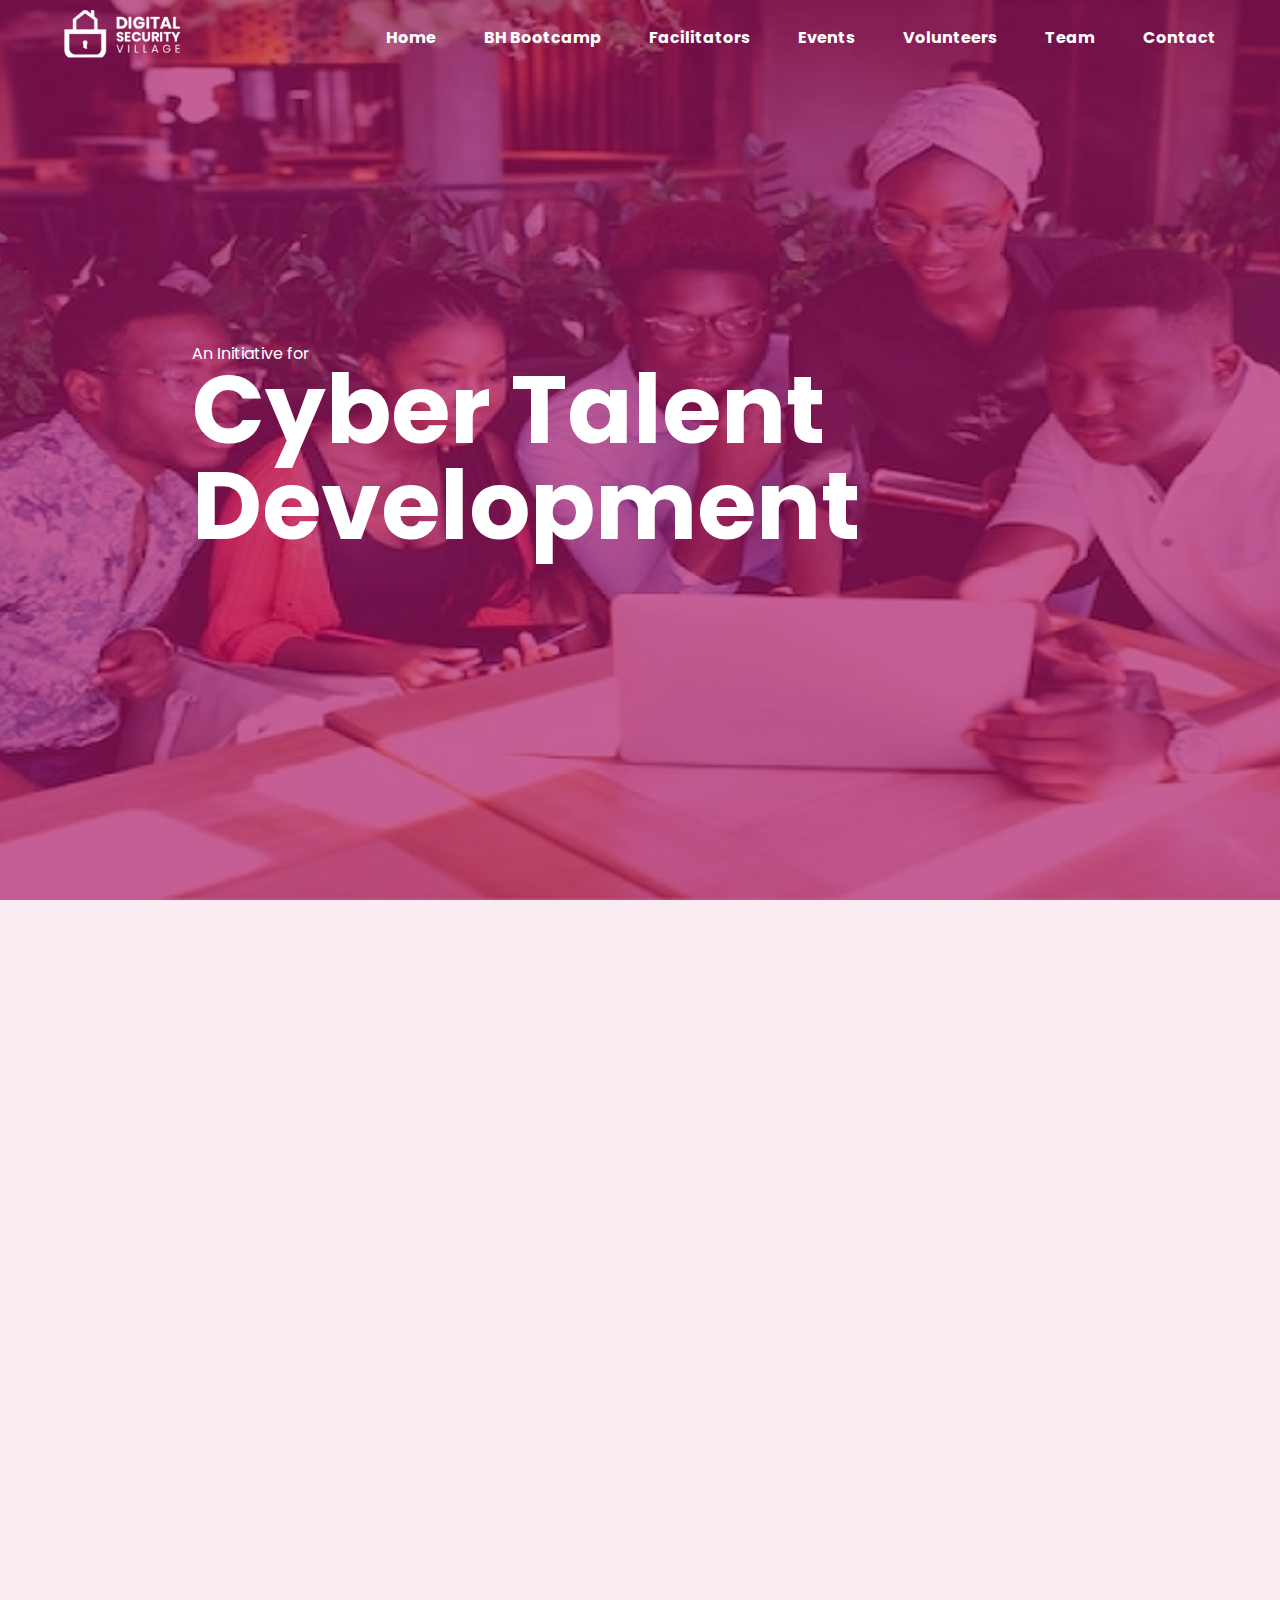
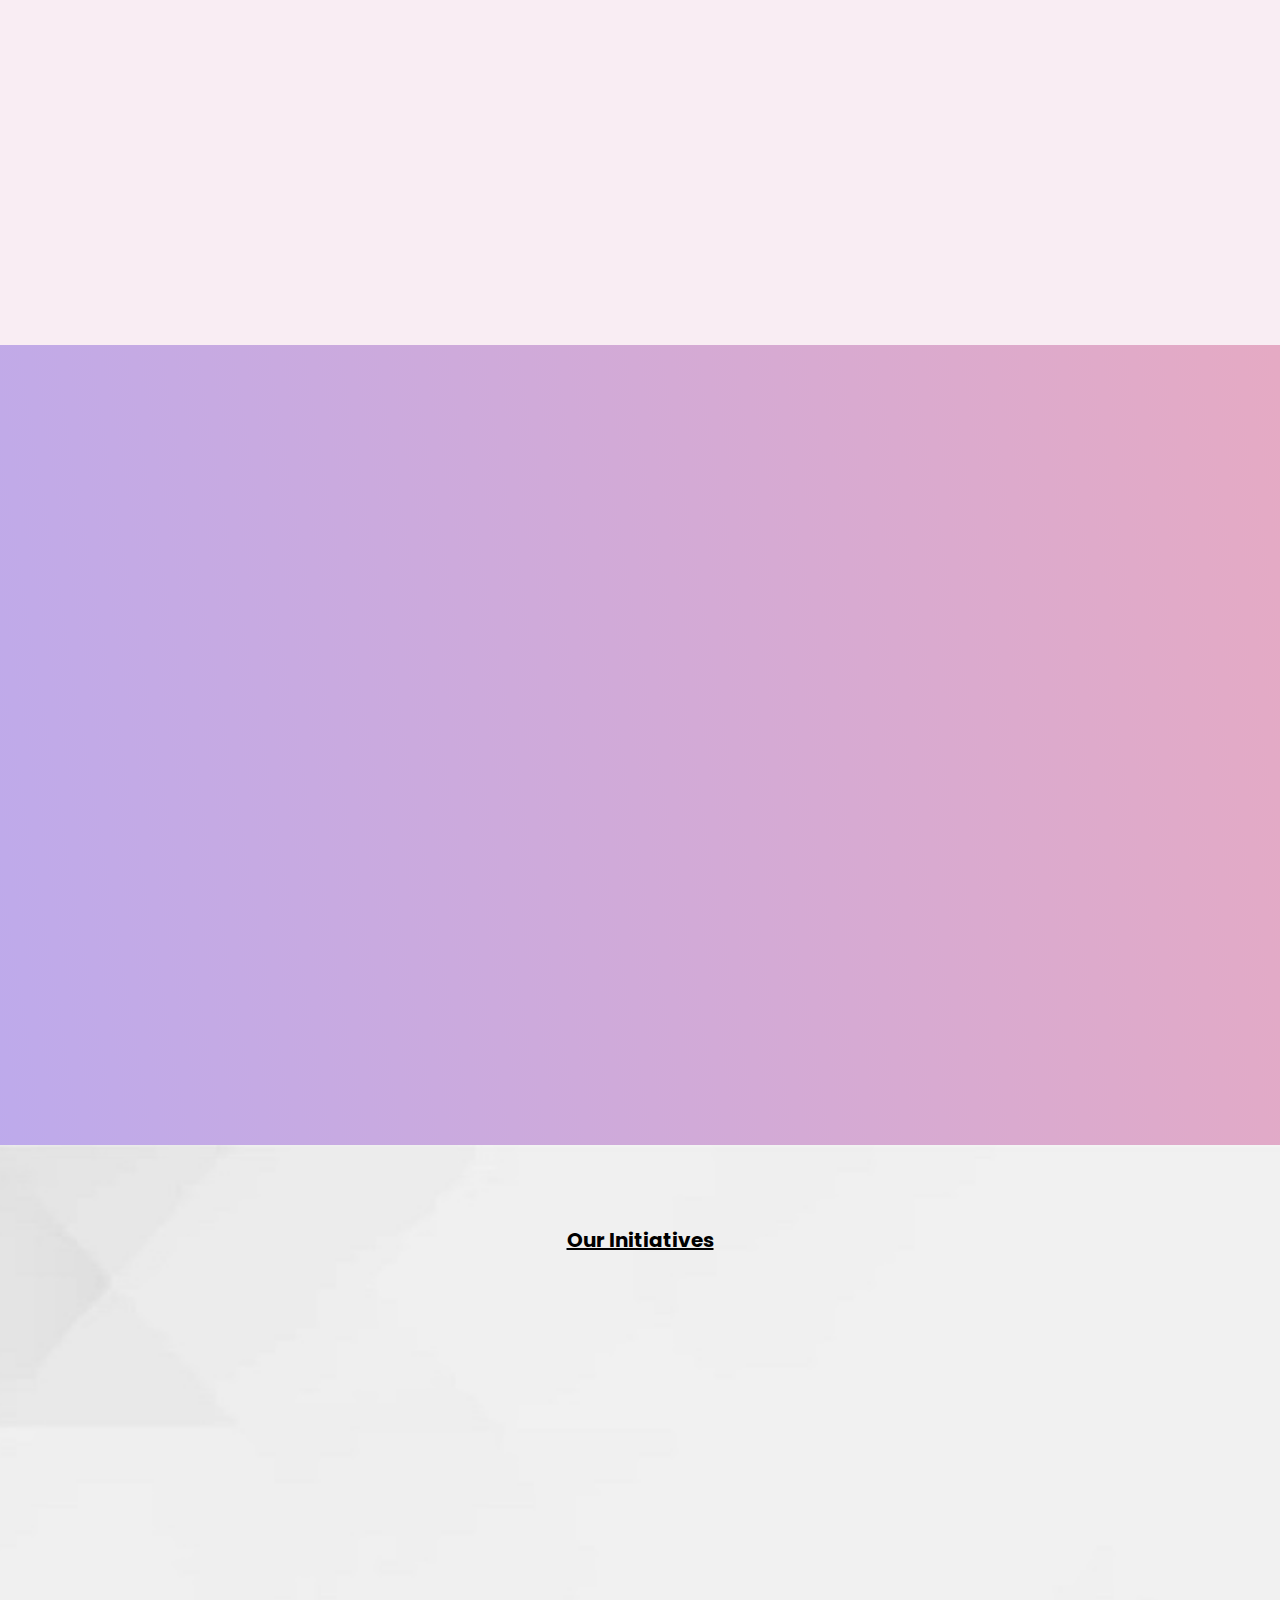
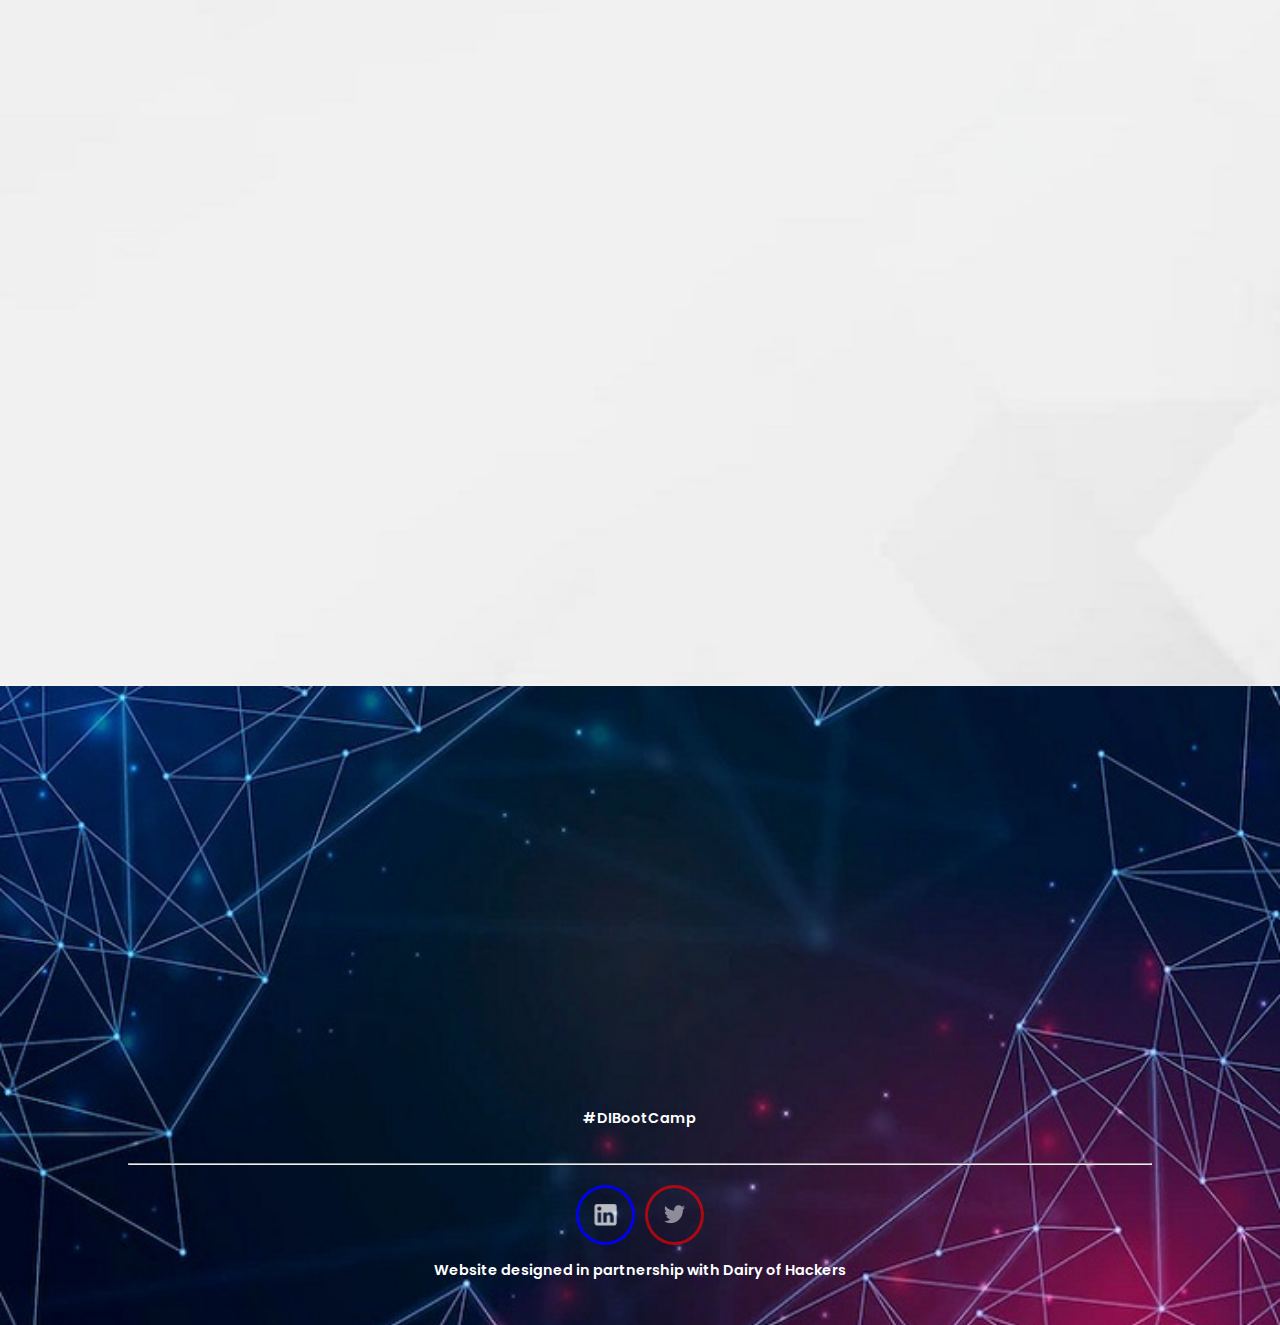
==== commit da8c29fa: "updating..." ====
--- a/index.html
+++ b/index.html
@@ -108,7 +108,7 @@
       <!-- vision section state start -->
       <section class="vision">
         <div class="container">
-          <div class="row">
+          <div class="row reveal fade-left" >
             <div class="vision-img">
               <img src="./images/vision.png" alt="vision pics" />
               <p>Vision</p>
@@ -118,7 +118,7 @@
               and beyond.
             </p>
           </div>
-          <div class="row">
+          <div class="row reveal fade-right">
             <div class="mission-img">
               <img src="./images/mission.png" alt="mission pics" />
               <p>Mission</p>
@@ -137,7 +137,7 @@
       <section class="initiate">
         <p>Our Initiatives</p>
         <div class="container">
-          <div class="grid1">
+          <div class="grid1 reveal fade-right">
             <div class="grid-img">
               <img src="./images/Rectangle 48.png" alt="" />
               <p class="initiate-heading" id="color1">Short Bootcamp</p>
@@ -150,7 +150,7 @@
               numerous domain areas.
             </p>
           </div>
-          <div class="grid2">
+          <div class="grid2 reveal fade-left">
             <div class="grid-img">
               <img src="./images/Rectangle 49.png" alt="" />
               <p class="initiate-heading" id="color2">Exam Prep Masterclass</p>
@@ -164,7 +164,7 @@
               the most of official study materials, etc.
             </p>
           </div>
-          <div class="grid3">
+          <div class="grid3 reveal fade-right">
             <div class="grid-img">
               <img src="./images/image 1.png" alt="" />
               <p class="initiate-heading" id="color3">Online Training</p>
@@ -176,7 +176,7 @@
               technologies.
             </p>
           </div>
-          <div class="grid4">
+          <div class="grid4 reveal fade-left">
             <div class="grid-img">
               <img src="./images/image 2.png" alt="" />
               <p class="initiate-heading" id="color4">CyberCareer Webinar</p>
--- a/style.css
+++ b/style.css
@@ -1192,6 +1192,8 @@
         display:grid;
         grid-template-columns: 1fr;
         grid-template-rows: repeat(4,1fr);
+        width: 90%;
+        margin: auto;
     }
     .grid1, .grid2, .grid3, .grid4{
         background: #FFFFFF;
